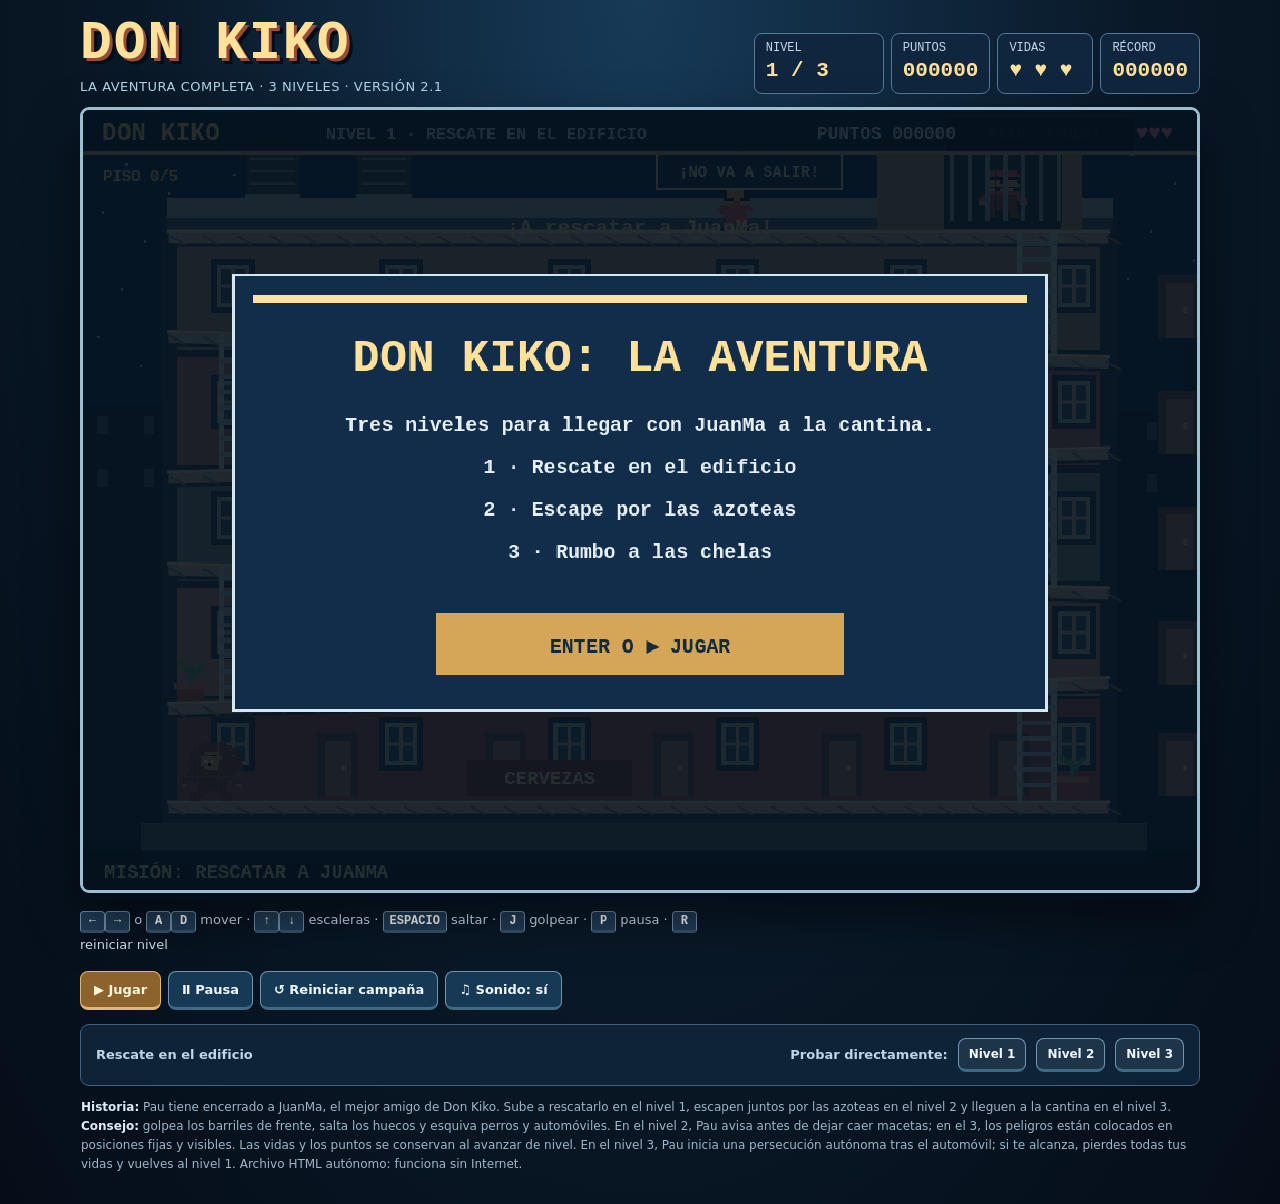
==== game/don_kiko.html @ 70af0808 "chore: baseline del dashboard local" ====
<!doctype html>
<html lang="es">
<head>
<meta charset="utf-8">
<meta name="viewport" content="width=device-width,initial-scale=1,viewport-fit=cover">
<meta name="theme-color" content="#081b2b">
<title>Don Kiko — 3 niveles, versión 2.1</title>
<style>
:root{color-scheme:dark;--bg:#08182b;--white:#eef6fb;--gold:#ffe19a;--border:#537999;--panel:#10263e}
*{box-sizing:border-box}
html,body{margin:0;min-height:100%;background:radial-gradient(ellipse at top,#173a58 0%,#091827 56%,#050d18 100%);color:var(--white);font-family:system-ui,-apple-system,"Segoe UI",sans-serif}
body{padding:18px 13px 30px;display:flex;justify-content:center}
main{width:min(1120px,100%)}
.top{display:flex;justify-content:space-between;align-items:flex-end;gap:15px;flex-wrap:wrap;margin:0 0 13px}
h1{margin:0;font:900 clamp(30px,5vw,53px)/1 Consolas,"Courier New",monospace;letter-spacing:2px;color:var(--gold);text-shadow:3px 3px #954c39,6px 6px #040c17}
.subtitle{margin:8px 0 0;color:#b6d4e7;font-size:13px;letter-spacing:.04em}
.hud{display:flex;gap:7px;flex-wrap:wrap}
.stat{background:var(--panel);border:1px solid var(--border);border-radius:8px;min-width:96px;padding:7px 11px;font:12px Consolas,monospace;color:#c4d8e7}
.stat strong{display:block;font-size:21px;line-height:1.5;color:var(--gold)}
.stat.level{min-width:130px}
.frame{position:relative;overflow:hidden;background:#071526;border:3px solid #9cbed2;border-radius:9px;box-shadow:0 8px 0 #040e1a,0 23px 50px #0008}
canvas{display:block;width:100%;height:auto;image-rendering:pixelated;touch-action:none;outline:none}
.toolbar{display:flex;align-items:center;justify-content:space-between;gap:14px;flex-wrap:wrap;margin-top:15px}
.legend{font-size:13px;line-height:1.85;color:#d0e0ec;max-width:630px}
kbd{font:700 12px ui-monospace,Consolas,monospace;display:inline-block;min-width:25px;text-align:center;padding:2px 6px;background:#203d57;color:#fff;border:1px solid #7392a9;border-bottom:3px solid #38526b;border-radius:4px}
.buttons{display:flex;flex-wrap:wrap;gap:7px}
button{font:700 13px system-ui,sans-serif;color:#f0f7ff;background:#163956;padding:10px 13px;border:1px solid #7096ae;border-bottom:3px solid #406985;border-radius:8px;cursor:pointer;touch-action:none}
button:hover{background:#235172}
button:active,button.pressed{transform:translateY(2px);border-bottom-width:1px;background:#346583}
button.primary{background:#8c622d;color:#fff6de;border-color:#e0b672}
button.primary:hover{background:#a47a35}
.level-list{margin-top:14px;background:#0e2338;border:1px solid #42617d;border-radius:9px;padding:13px 15px;display:flex;align-items:center;flex-wrap:wrap;gap:10px}
.level-list span{font-size:13px;color:#bfd5e5;font-weight:600}
.level-list button{font-size:12px;padding:8px 10px;background:#1d3449}
.level-list button:hover{background:#315570}
.info{color:#9db6c8;font-size:12px;line-height:1.6;margin:12px 1px 0}
.info strong{color:#dfecf5}
.touch{display:none;justify-content:space-between;align-items:end;gap:14px;margin:12px auto 0;max-width:700px;user-select:none}
.touch .dpad{display:flex;flex-direction:column;align-items:center;gap:5px}
.touch .dpad>div{display:flex;gap:5px}
.touch button{min-width:55px;min-height:51px;font-size:20px}
.touch .action-group{display:flex;gap:8px;align-items:center}
.touch .action-group button{width:70px;height:70px;border-radius:50%;background:#915232;border-color:#d5a574}
.touch .action-group button:last-child{background:#8e304a;border-color:#ce8095}
.touch .action-group small{display:block;font-size:10px;line-height:1.2}
@media(max-width:930px){.hud{width:100%}.stat{min-width:76px}.touch{display:flex}}
@media(pointer:coarse){.touch{display:flex}}
@media(max-width:470px){body{padding:10px 6px 20px}.stat{padding:5px 8px;min-width:0;flex:1;font-size:10px}.stat strong{font-size:16px}.touch button{min-width:45px;min-height:46px}.touch .action-group button{width:61px;height:61px}.level-list{padding:10px}}
/* Modo embebido para el dashboard: oculta la página alrededor del canvas. */
body.embed{padding:0;display:block;background:#050d18;height:100vh;overflow:hidden}
body.embed main{width:100%;max-width:none;height:100vh}
body.embed .top,body.embed .toolbar,body.embed .level-list,body.embed .info,body.embed .touch{display:none!important}
body.embed .frame{border:0;border-radius:0;box-shadow:none;height:100vh;display:block;background:#050d18}
body.embed canvas{width:100%;height:100%;object-fit:contain}
</style>
</head>
<body>
<main>
<header class="top">
  <div><h1>DON KIKO</h1><p class="subtitle">LA AVENTURA COMPLETA · 3 NIVELES · VERSIÓN 2.1</p></div>
  <div class="hud" aria-live="polite">
    <div class="stat level">NIVEL<strong id="levelNumber">1 / 3</strong></div>
    <div class="stat">PUNTOS<strong id="score">000000</strong></div>
    <div class="stat">VIDAS<strong id="lives">♥ ♥ ♥</strong></div>
    <div class="stat">RÉCORD<strong id="best">000000</strong></div>
  </div>
</header>
<div class="frame"><canvas id="game" width="1000" height="700" aria-label="Videojuego Don Kiko, tres niveles jugables"></canvas></div>
<div class="toolbar">
  <div class="legend">
    <kbd>←</kbd><kbd>→</kbd> o <kbd>A</kbd><kbd>D</kbd> mover · <kbd>↑</kbd><kbd>↓</kbd> escaleras · <kbd>ESPACIO</kbd> saltar · <kbd>J</kbd> golpear · <kbd>P</kbd> pausa · <kbd>R</kbd> reiniciar nivel
  </div>
  <div class="buttons">
    <button id="resumeBtn" class="primary">▶ Jugar</button>
    <button id="pauseBtn">Ⅱ Pausa</button>
    <button id="restartBtn">↺ Reiniciar campaña</button>
    <button id="soundBtn">♫ Sonido: sí</button>
  </div>
</div>
<div class="touch" aria-label="Controles para pantalla táctil">
  <div class="dpad"><button data-key="up" aria-label="Subir">↑</button><div><button data-key="left" aria-label="Mover a la izquierda">←</button><button data-key="down" aria-label="Bajar">↓</button><button data-key="right" aria-label="Mover a la derecha">→</button></div></div>
  <div class="action-group"><button data-key="jump" aria-label="Saltar">A<small>SALTAR</small></button><button data-key="punch" aria-label="Golpear">B<small>GOLPEAR</small></button></div>
</div>
<section class="level-list" aria-label="Prueba de niveles">
  <span id="levelName">Rescate en el edificio</span>
  <span style="flex:1"></span>
  <span>Probar directamente:</span>
  <button data-level="1">Nivel 1</button>
  <button data-level="2">Nivel 2</button>
  <button data-level="3">Nivel 3</button>
</section>
<p class="info"><strong>Historia:</strong> Pau tiene encerrado a JuanMa, el mejor amigo de Don Kiko. Sube a rescatarlo en el nivel 1, escapen juntos por las azoteas en el nivel 2 y lleguen a la cantina en el nivel 3. <strong>Consejo:</strong> golpea los barriles de frente, salta los huecos y esquiva perros y automóviles. En el nivel 2, Pau avisa antes de dejar caer macetas; en el 3, los peligros están colocados en posiciones fijas y visibles. Las vidas y los puntos se conservan al avanzar de nivel. En el nivel 3, Pau inicia una persecución autónoma tras el automóvil; si te alcanza, pierdes todas tus vidas y vuelves al nivel 1. Archivo HTML autónomo: funciona sin Internet.</p>
</main>
<script>
(() => {
  'use strict';
  const canvas = document.getElementById('game');
  const ctx = canvas.getContext('2d');
  ctx.imageSmoothingEnabled = false;
  const $ = id => document.getElementById(id);
  const W = 1000, H = 700, TAU = Math.PI * 2;
  const clamp = (v, a, b) => Math.min(b, Math.max(a, v));
  const rand = (a, b) => a + Math.random() * (b - a);
  const hitBox = (a,b,ax,ay,bx,by) => Math.abs(ax-bx)<a && Math.abs(ay-by)<b;
  const LEVEL_NAMES = ['','Rescate en el edificio','Escape por las azoteas','Rumbo a las chelas'];
  const keys = {left:false,right:false,up:false,down:false,jump:false,punch:false};
  const sprites={
 kiko:["......BBBBBB......","....BBBBBBBBBB....","...BBBBBBBBBBBB...","..BBBBTTTTBBBBBB..","..BBBTTTTTTBBBBB..",".BBBBTWTWTBBBBBBB",".BBBBTTKTTBBBBBBB","..BBBBTTTTBBBBBBB","..BBBBBBBBBBBBBB.",".BBBBBBBBBBBBBB..","BBBBBBBBBBBBBBBB..","BB.BBBBBBBBBB.BBB.","T...BBBBBBBB...TT.","....BBBBBBBB......","...BBBB..BBBB.....","..BBBB....BBBB....","..BBB......BBB...."],
 juan:["...RRRRRRRR...","..RRRRRRRRRR..","..KKKKKKKKK...","..KTTTKTTTT...","..TTTTTTTTTT..","...TTKTTTT....","..RRRRRRRRRR..",".RRBBBBBBBBRR.","RRRBBBBBBBBRRR","TT.BBBBBBBB.TT","...BBBBBBBB...","...BBBBBBBB...","...BB....BB...","..BBB....BBB..","..KKK....KKK.."],
 pau:[".....KKKKK.....","...KKKKKKKK....","...KKTTTTKK....","..KKTTWTTKK....","..KKTTTTTKK....","...KTTTTTKK....","...KKKTTKKK....","...TTTRRTT.....","..RRRRRRRRR....",".RRRRRRRRRRR...","..RRRRRRRR....","...RRRRRRR.....","....RRRRRR.....","....RR..RR.....","...RR....RR....","..KK......KK..."]
};
const pal={B:'#8e4e2e',T:'#e7aa68',W:'#fff9ec',K:'#1a1924',R:'#e95560'};

  // ---------- Puente de telemetría para el dashboard ----------
  // Envía mensajes al padre (dashboard) sin alterar la lógica del juego.
  const DASH_SOURCE='donkiko';
  function emit(type,data={}){
    if(parent===window)return; // Abierto suelto: no hay dashboard que escuche.
    try{parent.postMessage({source:DASH_SOURCE,type,...data},'*');}catch(e){}
  }
  function sendSnapshot(){
    if(!player)return;
    const goalX=stage===1?799:stage===2?1453:2345;
    emit('snapshot',{
      phase,stage,score,lives,
      x:Math.round(player.x),y:Math.round(player.bottom),
      friendX:friend?Math.round(friend.x):null,
      floor:player.floor,
      pauActive:pauChase.active,
      pauX:pauChase.active?Math.round(pauChase.x):null,
      objects:objects.length,
      cratePresent:objects.some(o=>o.type==='crate'),
      elapsed:Math.round(elapsed*10)/10,
      totalTime:Math.round(time*10)/10,
      levelName:LEVEL_NAMES[stage],
      goalX,
      muted
    });
  }
  setInterval(sendSnapshot,250);

  const worldWidths = {1:1000,2:1580,3:2470};
  const floors = [{y:621,m:0},{y:521,m:-.027},{y:418,m:.026},{y:314,m:-.026},{y:210,m:.027},{y:109,m:0}];
  const ladders = [856,140,856,140,856];
  const fy = (n,x) => floors[n].y + floors[n].m*(x-500);
  const roofs = [
    {a:40,b:285,y:528}, {a:333,b:587,y:538},
    {a:642,b:886,y:510}, {a:942,b:1192,y:527},
    {a:1253,b:1510,y:503}
  ];
  const STREET_Y = 585;
  const PAU_CHASE_TRIGGER_X = 1850; // Después de rebasar el automóvil.
  const PAU_CHASE_SPEED = 166; // Píxeles por segundo; no depende del jugador.
  const CRATE_HALF_WIDTH = 23;
  const PLAYER_HALF_WIDTH = 19;
  // All hazards are placed far enough apart for the jump and punch cooldown.
  const holes = [{a:680,b:759},{a:1320,b:1402},{a:1962,b:2042}];
  const scaffolds = [{a:1455,b:1732,y:504}];
  const roofBridges = [{a:578,b:649,y:526}];
  const roofSurfaces = [...roofs,...roofBridges];
  const streetCheckpoints = [105,798,1445,2080];
  const groundAt = x => !holes.some(h=>x > h.a && x < h.b);
  const roofAt = x => roofs.find(r=>x>=r.a && x<=r.b);
  let stage = 1, phase = 'menu', lives=3, score=0, best=0, time=0;
  let player, friend, objects=[], particles=[], notices=[], warnings=[], tokens=[];
  let camera=0, spawnTimer=0, spawnCount=0, shake=0, last=0, muted=false, audio=null;
  let checkpoint=0, levelScore=0, elapsed=0, companionTip=0;
  let pauChase={active:false,x:0};
  let lostToPau=false, pauRestartCountdown=0;
  try {best=Number(localStorage.getItem('donkiko_best')||0);} catch(e){}

  function sound(hz=340,d=.08,kind='square',gain=.026){
    if(muted) return;
    try{
      audio ??= new (window.AudioContext || window.webkitAudioContext)();
      if(audio.state==='suspended') audio.resume();
      const o=audio.createOscillator(), g=audio.createGain();
      o.type=kind; o.frequency.setValueAtTime(hz,audio.currentTime);
      o.frequency.exponentialRampToValueAtTime(Math.max(55,hz*.7),audio.currentTime+d);
      g.gain.setValueAtTime(gain,audio.currentTime);
      g.gain.exponentialRampToValueAtTime(.0001,audio.currentTime+d);
      o.connect(g);g.connect(audio.destination);o.start();o.stop(audio.currentTime+d);
    }catch(e){}
  }
  function chime(){sound(560,.12);sound(760,.16);}
  function clearKeys(){for(const k in keys) keys[k]=false;document.querySelectorAll('.touch button').forEach(b=>b.classList.remove('pressed'));}
  function updateHud(){
    $('score').textContent=String(score).padStart(6,'0');
    $('lives').textContent=lives>0?'♥ '.repeat(lives).trim():'—';
    $('levelNumber').textContent=`${stage} / 3`;
    $('levelName').textContent=LEVEL_NAMES[stage];
    $('best').textContent=String(Math.max(best,score)).padStart(6,'0');
    $('resumeBtn').disabled=phase==='playing';
    $('resumeBtn').textContent=phase==='paused'?'▶ Reanudar':phase==='intermission'?'▶ Siguiente nivel':phase==='menu'||phase==='lost'||phase==='won'?'▶ Jugar':'▶ Continuar';
    $('pauseBtn').textContent=phase==='paused'?'▶ Reanudar':'Ⅱ Pausa';
  }
  function saveScore(){if(score>best){best=score;try{localStorage.setItem('donkiko_best',String(best));}catch(e){}}}
  function flash(msg,d=1.5){notices.push({text:msg,t:d,max:d});if(notices.length>3)notices.shift();}
  function burst(x,y,color,n=12){for(let i=0;i<n;i++)particles.push({x,y,vx:rand(-145,145),vy:rand(-240,-60),life:rand(.3,.72),color});}
  function playerAt(x,y){return {x,bottom:y,vy:0,grounded:true,air:false,floor:0,climb:null,face:1,punch:0,cool:0,inv:0,walk:0};}
  function initializeStage(n){
    stage=n;objects=[];particles=[];notices=[];warnings=[];tokens=[];spawnTimer=-1.2;spawnCount=0;elapsed=0;camera=0;shake=0;levelScore=score;companionTip=0;
    pauChase={active:false,x:0};lostToPau=false;pauRestartCountdown=0;
    if(stage===1){player=playerAt(118,fy(0,118));friend={x:823,bottom:102}; checkpoint=118;}
    if(stage===2){player=playerAt(102,roofs[0].y);friend={x:48,bottom:roofs[0].y};checkpoint=102;
      // These are persistent. They never disappear unless punched or left behind.
      objects.push({x:513,y:roofs[1].y-16,r:16,type:'barrel',breakable:true,static:true,area:1});
      objects.push({x:(roofs[3].a+roofs[3].b)/2,y:roofs[3].y-22,r:22,type:'dog',ground:roofs[3].y,breakable:false,static:true,area:3}); // Perro al centro de la azotea
      objects.push({x:1357,y:roofs[4].y-16,r:16,type:'barrel',breakable:true,static:true,area:4});
      tokens=[{x:232,y:roofs[0].y-52},{x:665,y:roofs[2].y-54},{x:982,y:roofs[3].y-56},{x:1456,y:roofs[4].y-52}];
    }
    if(stage===3){player=playerAt(105,STREET_Y);friend={x:51,bottom:STREET_Y};checkpoint=105;
      // Carefully separated, visible obstacles. No random invisible barrels.
      objects.push({x:455,y:STREET_Y-16,r:16,type:'barrel',breakable:true,static:true});
      objects.push({x:1149,y:STREET_Y-16,r:16,type:'barrel',breakable:true,static:true});
      objects.push({x:945,y:STREET_Y-22,r:22,type:'dog',ground:STREET_Y,breakable:false,static:true});
      objects.push({x:1750,y:STREET_Y-28,r:27,vx:48,type:'car',ground:STREET_Y,breakable:false,bounds:[1725,1785]});
      objects.push({x:2217,y:STREET_Y-22,r:22,type:'crate',breakable:true,static:true});
      tokens=[{x:568,y:STREET_Y-54},{x:1090,y:STREET_Y-56},{x:1610,y:scaffolds[0].y-53},{x:2297,y:STREET_Y-54}];
    }
    updateHud();flash(stage===1?'¡A rescatar a JuanMa!':stage===2?'¡Escapen por los techos!':'¡La cantina los espera!',2.8);
  }
  function begin(level=1){
    score=0;lives=3;time=0;initializeStage(level);phase='playing';clearKeys();updateHud();chime();
    emit('run_start',{level,stage,lives,score});
    sendSnapshot();
  }
  function proceed(){
    if(phase==='menu'||phase==='lost'||phase==='won'){begin(1);return;}
    if(phase==='intermission'){initializeStage(Math.min(3,stage+1));phase='playing';updateHud();chime();return;}
    if(phase==='paused'){phase='playing';updateHud();return;}
    if(phase==='playing')flash('¡Sigue avanzando!',1);
  }
  function togglePause(){
    if(phase==='playing'){phase='paused';emit('pause',{stage,score});}
    else if(phase==='paused'){phase='playing';emit('resume',{stage,score});}
    else {proceed();return;}
    clearKeys();updateHud();
  }
  function jump(){
    if(phase!=='playing'||player.climb)return;
    if(stage===1){if(player.air)return;player.air=true;player.vy=-425;}
    else {if(!player.grounded)return;player.grounded=false;player.vy=-450;}
    sound(390,.11);
  }
  function punch(){
    if(phase!=='playing'||player.cool>0||player.climb)return;
    player.cool=.34;player.punch=.19;sound(150,.065);
    let count=0,gained=0;
    for(const o of objects){
      if(o.dead||!o.breakable) continue;
      const dx=o.x-player.x;
      if(player.face*dx>=4 && player.face*dx<79 && Math.abs(o.y-(player.bottom-27))<45){
        o.dead=true;count++;const value=o.type==='barrel'?125:o.type==='crate'?100:80;
        gained+=value;
        score+=value;burst(o.x,o.y,o.type==='barrel'?'#db9d58':'#72d4d9');
        flash(`+${value} ¡GOLPE CERTERO!`,1);sound(600,.12);
      }
    }
    if(count>0){objects=objects.filter(o=>!o.dead);updateHud();emit('punch_hit',{count,gained,score});}
  }
  function hurt(fall=false){
    if(phase!=='playing'||(!fall&&player.inv>0))return;
    lives--;shake=.27;sound(105,.3,'sawtooth');
    burst(player.x,player.bottom-27,'#ffe5ad',16);
    emit('hurt',{cause:fall?'fall':'hazard',stage,lives,x:Math.round(player.x)});
    if(lives<=0){lives=0;phase='lost';saveScore();updateHud();emit('game_over',{stage,score,cause:fall?'fall':'hazard'});return;}
    if(fall){
      if(stage===2){player.x=checkpoint;player.bottom=roofAt(checkpoint)?.y??roofs[0].y;friend.x=player.x-53;friend.bottom=player.bottom;}
      else if(stage===3){player.x=checkpoint;player.bottom=STREET_Y;friend.x=player.x-55;friend.bottom=STREET_Y;}
      player.vy=0;player.grounded=true;player.air=false;
    }else{
      player.inv=2.1;player.vy=-210;
      if(stage===1)player.air=true;else player.grounded=false;
    }
    player.inv=2.1;flash(fall?'¡Cuidado con el hueco!':'¡Aguas con los obstáculos!',1.8);updateHud();
  }
  function completeStage(){
    if(phase!=='playing')return;
    let bonus=1000+Math.max(0,Math.round(500-elapsed*2));
    score+=bonus;saveScore();chime();
    if(stage<3){phase='intermission';}
    else phase='won';
    burst(player.x,player.bottom-45,'#ffe08f',26);updateHud();clearKeys();
    emit('stage_complete',{stage,score,bonus,elapsed:Math.round(elapsed*10)/10});
    if(stage===3)emit('won',{stage,score,totalTime:Math.round(time*10)/10});
  }
  function spawnStageOne(){
    spawnCount++;
    const type=spawnCount%7===0?'pot':spawnCount%4===0?'bottle':'barrel';
    const speed=rand(109,139)+Math.min(27,elapsed*.26);
    objects.push({x:594,y:fy(5,594)-18,area:5,vx:-speed,r:type==='barrel'?16:type==='pot'?14:10,type,breakable:type!=='pot',drop:false,vy:0,angle:0});
  }
  function spawnStageTwo(){
    // The first falling flowerpot is a one-time, clearly announced event.
    // It remains on the roof after landing and can be punched away.
    if(spawnCount>0)return;
    spawnCount=1;
    warnings.push({x:821,y:roofs[2].y,t:1.1,area:2});
    sound(470,.075,'triangle',.012);
  }
  function updateWarnings(dt){
    for(const w of warnings){
      w.t-=dt;
      if(w.t<=0){
        const roof=roofs[w.area];
        if(roof)objects.push({x:w.x,y:roof.y-178,vy:0,r:14,type:'pot',area:w.area,falling:true,breakable:false});
      }
    }
    warnings=warnings.filter(w=>w.t>0);
  }
  function collectTokens(){
    for(const token of tokens){
      if(token.got)continue;
      if(Math.abs(player.x-token.x)<29 && Math.abs(player.bottom-27-token.y)<58){
        token.got=true;score+=75;burst(token.x,token.y,'#ffe9a4',8);sound(740,.12);
        flash('+75 ¡BONIFICACIÓN!',1.2);updateHud();
        emit('token',{x:token.x,y:token.y,score});
      }
    }
  }
  // Collision boxes tightly follow the VISIBLE pixel art (with slight forgiveness).
  // La caja final NO es peligrosa: funciona como barrera sólida y rompible.
  function hitsCharacter(o){
    const p=player, pc=p.bottom-27;
    const shape={barrel:[15,13],pot:[13,17],bottle:[7,16],dog:[26,18],car:[37,26]}[o.type]||[14,14];
    return Math.abs(p.x-o.x)<shape[0]+19 && Math.abs(pc-o.y)<shape[1]+22;
  }
  function updatePlayerStatus(dt){
    const p=player;p.inv=Math.max(0,p.inv-dt);p.punch=Math.max(0,p.punch-dt);p.cool=Math.max(0,p.cool-dt);
    p.walk+=dt*12;
  }
  function climbFrom(from,to,x){
    player.climb={x,start:fy(from,x),target:fy(to,x),to,p:0};player.x=x;player.air=false;player.vy=0;sound(290,.06);
  }
  function updateStageOne(dt){
    const p=player;
    if(p.climb){
      const c=p.climb;c.p=Math.min(1,c.p+dt/.73);p.bottom=c.start+(c.target-c.start)*c.p;p.x=c.x;
      if(c.p>=1){p.floor=c.to;p.bottom=fy(p.floor,p.x);p.climb=null;updateHud();sound(520,.06);}
    }else{
      if(!p.air){
        if(keys.up&&p.floor<5&&Math.abs(p.x-ladders[p.floor])<39)climbFrom(p.floor,p.floor+1,ladders[p.floor]);
        else if(keys.down&&p.floor>0&&Math.abs(p.x-ladders[p.floor-1])<39)climbFrom(p.floor,p.floor-1,ladders[p.floor-1]);
      }
      if(!p.climb){
        const d=Number(keys.right)-Number(keys.left);
        if(d){p.face=d;p.x=clamp(p.x+d*215*dt,94,900);}
        if(p.air){p.vy+=1100*dt;p.bottom+=p.vy*dt;let ground=fy(p.floor,p.x);if(p.bottom>=ground&&p.vy>=0){p.bottom=ground;p.air=false;p.vy=0;}}
        else p.bottom=fy(p.floor,p.x);
      }
    }
    spawnTimer+=dt;if(spawnTimer>Math.max(1.8,3.05-elapsed*.009)){spawnTimer=0;spawnStageOne();}
    for(const o of objects){
      if(o.dead)continue;o.angle=(o.angle||0)+dt*(o.vx>0?4:-4);
      if(o.drop){o.vy+=780*dt;o.y+=o.vy*dt;
        let gy=fy(o.area,clamp(o.x,75,922))-o.r;
        if(o.y>=gy){o.y=gy;o.drop=false;o.vx=-o.vx;}
      }else{
        o.x+=o.vx*dt;o.y=fy(o.area,clamp(o.x,75,922))-o.r;
        if(o.x<78||o.x>920){if(o.area===0){o.dead=true;continue;}
          o.x=clamp(o.x,78,920);o.area--;o.drop=true;o.vy=110;
        }
      }
      if(!o.dead&&o.area===p.floor&&!p.climb&&hitBox(o.r+18,o.r+27,o.x,o.y,p.x,p.bottom-28))hurt();
    }
    objects=objects.filter(o=>!o.dead);
    if(p.floor===5&&p.x>=799&&!p.air&&!p.climb)completeStage();
  }
  function roofGrounds(){return roofs;}
  function updatePlatformPlayer(dt,segments,gravity,speed){
    const p=player,dir=Number(keys.right)-Number(keys.left),oldX=p.x;
    if(dir){p.face=dir;p.x=clamp(p.x+dir*speed*dt,38,worldWidths[stage]-32);}
    const old=p.bottom;
    if(p.grounded){
      const support=segments.find(s=>p.x>=s.a+5&&p.x<=s.b-5&&Math.abs(p.bottom-s.y)<17);
      if(support)p.bottom=support.y;
      else{p.grounded=false;p.vy=Math.max(p.vy,0);}
    }
    if(!p.grounded){
      p.vy+=gravity*dt;p.bottom+=p.vy*dt;
      if(p.vy>=0){
        for(const s of segments){
          if(p.x>=s.a+8&&p.x<=s.b-8&&old<=s.y+4&&p.bottom>=s.y){
            p.bottom=s.y;p.vy=0;p.grounded=true;break;
          }
        }
      }
    }
    if(stage===3){
      // No se puede atravesar ni saltar la caja: primero hay que golpearla.
      const c=objects.find(o=>o.type==='crate'&&!o.dead);
      if(c){
        const leftWall=c.x-CRATE_HALF_WIDTH-PLAYER_HALF_WIDTH;
        const rightWall=c.x+CRATE_HALF_WIDTH+PLAYER_HALF_WIDTH;
        if(oldX<=leftWall && p.x>leftWall) p.x=leftWall;
        else if(oldX>=rightWall && p.x<rightWall) p.x=rightWall;
      }
    }
    if(p.bottom>H+40)hurt(true);
  }
  function updateCompanion(dt){
    if(!friend)return;
    const p=player;
    const targetX=p.x-53;
    // JuanMa follows at a slightly faster pace to prevent impossible soft locks.
    // He automatically steps over hazards offscreen instead of getting stuck forever.
    const pace=stage===2?288:300;
    const diff=targetX-friend.x;
    friend.x+=clamp(diff,-pace*dt,pace*dt);
    if(stage===2){
      const roof=roofAt(friend.x);
      let y=roof?roof.y:roofs.reduce((best,r)=>Math.abs(r.a-friend.x)<Math.abs(best.a-friend.x)?r:best,roofs[0]).y-10;
      friend.bottom+=(y-friend.bottom)*Math.min(1,8*dt);
    }else friend.bottom+=(STREET_Y-friend.bottom)*Math.min(1,9*dt);
    if(p.x-friend.x>150){companionTip-=dt;if(companionTip<=0){flash('¡Espera a JuanMa!',1.4);companionTip=3.3;}}
  }
  function updateRoofObjects(dt){
    for(const o of objects){
      if(o.dead)continue;
      if(o.falling){
        o.vy+=720*dt;o.y+=o.vy*dt;
        const r=roofs[o.area];
        if(r&&o.y>=r.y-13){o.y=r.y-13;o.falling=false;o.static=true;o.breakable=true;o.vy=0;
          burst(o.x,o.y,'#d4a27f',5);sound(170,.08);}
      }else if(o.vx){
        const r=roofs[o.area];
        o.x+=o.vx*dt;o.angle=(o.angle||0)+dt*o.vx/17;
        o.y=r.y-o.r;
        if(o.x<r.a+12||o.x>r.b-12){o.vx=0;o.static=true;}
      }
      if(!o.dead&&o.type!=='token'&&hitsCharacter(o))hurt();
    }
    objects=objects.filter(o=>!o.dead);
  }
  function updateStageTwo(dt){
    updatePlatformPlayer(dt,roofSurfaces,1050,250);
    if(phase!=='playing')return;
    if(player.grounded){
      const i=roofs.findIndex(r=>player.x>=r.a+15&&player.x<=r.b-15);
      if(i>0)checkpoint=roofs[i].a+44;
    }
    updateCompanion(dt);
    if(player.x>=215)spawnStageTwo();
    updateWarnings(dt);
    updateRoofObjects(dt);
    collectTokens();
    if(player.x>1453&&Math.abs(player.x-friend.x)<112&&player.grounded)completeStage();
  }
  function streetPlatforms(){
    const groundSegments=[{a:38,b:holes[0].a,y:STREET_Y},{a:holes[0].b,b:holes[1].a,y:STREET_Y},{a:holes[1].b,b:holes[2].a,y:STREET_Y},{a:holes[2].b,b:2430,y:STREET_Y}];
    return [...groundSegments,...scaffolds];
  }
  const streetSurfaces = streetPlatforms();
  function updateStreetObjects(dt){
    for(const o of objects){
      if(o.dead)continue;
      if(o.vx){
        o.x+=o.vx*dt;
        if(o.bounds&&(o.x<o.bounds[0]||o.x>o.bounds[1])){
          o.x=clamp(o.x,o.bounds[0],o.bounds[1]);o.vx*=-1;
        }
      }
      // The drawn sprite and collision always use the same coordinates.
      if(o.type!=='crate' && hitsCharacter(o))hurt(); // Caja: bloquea, no daña.
    }
    objects=objects.filter(o=>!o.dead);
  }
  function caughtByPau(){
    // Derrota de campaña: ignora la invulnerabilidad temporal y quita las 3 vidas.
    if(phase!=='playing')return;
    lives=0;lostToPau=true;pauRestartCountdown=4.5;phase='lost';shake=.36;
    burst(player.x,player.bottom-28,'#ff8391',24);
    sound(115,.38,'sawtooth');saveScore();clearKeys();updateHud();
    emit('pau_caught',{stage,score,x:Math.round(player.x)});
  }
  function updatePauChase(dt){
    if(!pauChase.active && player.x>=PAU_CHASE_TRIGGER_X){
      pauChase.active=true;
      // Aparece a la izquierda del campo visible, detrás de Don Kiko.
      pauChase.x=player.x-320;
      flash('¡PAU VIENE TRAS USTEDES! ¡CORRAN!',2.3);
      sound(190,.13,'sawtooth');
    }
    if(!pauChase.active)return;
    // Tras la aparición, su posición sólo cambia con el tiempo, nunca con player.x.
    const beforeX=pauChase.x;
    pauChase.x+=PAU_CHASE_SPEED*dt;
    // Colisión continua: aun con un fotograma lento, Pau no atraviesa al jugador.
    const overlapX=Math.abs(player.x-pauChase.x)<43 ||
      (beforeX<=player.x+43 && pauChase.x>=player.x-43);
    // DK puede evitar un contacto saltando, si físicamente no se tocan los sprites.
    const overlapY=Math.abs((player.bottom-27)-(STREET_Y-24))<45;
    if(overlapX&&overlapY)caughtByPau();
  }
  function updateStageThree(dt){
    updatePlatformPlayer(dt,streetSurfaces,1090,260);
    if(phase!=='playing')return;
    for(const c of streetCheckpoints)if(player.x>=c)checkpoint=c;
    updateCompanion(dt);
    updateStreetObjects(dt);
    if(phase!=='playing')return;
    updatePauChase(dt);
    if(phase!=='playing')return;
    collectTokens();
    if(player.x>2345&&player.x-friend.x<125&&player.grounded)completeStage();
  }
  function update(dt){
    for(const n of notices)n.t-=dt;notices=notices.filter(n=>n.t>0);
    for(const a of particles){a.vy+=390*dt;a.x+=a.vx*dt;a.y+=a.vy*dt;a.life-=dt;}
    particles=particles.filter(a=>a.life>0);
    if(phase==='lost' && lostToPau){
      // El Game Over se muestra brevemente; luego la campaña vuelve sola al nivel 1.
      pauRestartCountdown=Math.max(0,pauRestartCountdown-dt);
      if(pauRestartCountdown===0)begin(1);
      return;
    }
    if(phase!=='playing')return;
    time+=dt;elapsed+=dt;shake=Math.max(0,shake-dt);
    updatePlayerStatus(dt);
    if(stage===1)updateStageOne(dt);
    if(stage===2)updateStageTwo(dt);
    if(stage===3)updateStageThree(dt);
    if(stage!==1)camera=clamp(player.x-330,0,worldWidths[stage]-W);
    if(Math.floor(time*5)%15===0&&score>best)saveScore();
  }

  // ---------- Pixel-art drawing helpers. Original character matrices are kept intact. ----------
  function rect(x,y,w,h,c){ctx.fillStyle=c;ctx.fillRect(Math.round(x),Math.round(y),Math.round(w),Math.round(h));}
  function line(x1,y1,x2,y2,c='#cbdfe9',w=2){ctx.strokeStyle=c;ctx.lineWidth=w;ctx.beginPath();ctx.moveTo(x1,y1);ctx.lineTo(x2,y2);ctx.stroke();}
  function txt(s,x,y,size=17,color='#eff5ff',align='left',weight=700){ctx.fillStyle=color;ctx.font=`${weight} ${size}px monospace`;ctx.textAlign=align;ctx.fillText(s,x,y);}
  function sprite(rows,x,bottom,scale=3,flip=false){
    const width=Math.max(...rows.map(r=>r.length)),height=rows.length;
    ctx.save();ctx.translate(Math.round(x-width*scale/2),Math.round(bottom-height*scale));
    for(let y=0;y<height;y++)for(let xx=0;xx<rows[y].length;xx++){
      const c=rows[y][xx];if(pal[c])rect((flip?width-1-xx:xx)*scale,y*scale,scale,scale,pal[c]);
    }ctx.restore();
  }
  function circle(x,y,r,c){ctx.fillStyle=c;ctx.beginPath();ctx.arc(x,y,r,0,TAU);ctx.fill();}
  function box(x,y,w,h,bg='#0d2540',outline='#a4c6dc'){rect(x,y,w,h,bg);ctx.strokeStyle=outline;ctx.lineWidth=2;ctx.strokeRect(x,y,w,h);}
  function speech(text,x,y,width=154){box(x,y,width,32,'#112b41','#f6dcb0');txt(text,x+width/2,y+21,14,'#fff0c7','center');}
  function barrel(x,y,angle=0){ctx.save();ctx.translate(x,y);ctx.rotate(angle);rect(-16,-14,32,28,'#623722');rect(-13,-12,26,24,'#c78343');rect(-10,-13,5,26,'#4d3a2d');rect(6,-13,5,26,'#4d3a2d');line(-13,-6,13,-6,'#efc383');line(-13,6,13,6,'#efc383');ctx.restore();}
  function pot(x,y){rect(x-12,y-2,24,15,'#d05b52');rect(x-15,y-6,30,6,'#ee8772');rect(x-2,y-22,4,18,'#56b774');line(x-2,y-16,x-11,y-25,'#56b774',4);line(x+2,y-12,x+11,y-23,'#56b774',4);}
  function bottle(x,y){rect(x-5,y-14,10,25,'#60c3ca');rect(x-2,y-20,4,8,'#a6ecdb');rect(x-7,y+10,14,3,'#264b61');}
  function dog(x,ground){rect(x-21,ground-26,42,22,'#a09a84');rect(x+12,ground-36,23,23,'#d6b686');rect(x+20,ground-40,8,8,'#725c4e');rect(x-13,ground-4,8,10,'#b9a189');rect(x+7,ground-4,8,10,'#b9a189');rect(x+26,ground-22,4,4,'#16293a');line(x-20,ground-22,x-30,ground-39,'#d6b686',5);}
  function car(x,ground){rect(x-32,ground-38,74,30,'#aebfc3');rect(x-17,ground-55,38,20,'#57778b');rect(x-11,ground-51,27,14,'#93b5bd');rect(x-35,ground-10,83,8,'#426075');circle(x-15,ground-3,9,'#172537');circle(x+29,ground-3,9,'#172537');}
  function crate(x,ground){rect(x-23,ground-44,46,44,'#ac7849');ctx.strokeStyle='#563e36';ctx.lineWidth=3;ctx.strokeRect(x-23,ground-44,46,44);line(x-21,ground-42,x+21,ground-2,'#ecd096',3);line(x+21,ground-42,x-21,ground-2,'#ecd096',3);}
  function drawObject(o){
    if(o.type==='barrel')barrel(o.x,o.y,o.angle||0);
    if(o.type==='bottle')bottle(o.x,o.y);
    if(o.type==='pot')pot(o.x,o.y);
    if(o.type==='dog')dog(o.x,o.ground??STREET_Y);
    if(o.type==='car')car(o.x,o.ground??STREET_Y);
    if(o.type==='crate')crate(o.x,STREET_Y);
    if(o.type==='token')drawToken(o.x,o.y);
  }
  function drawToken(x,y){
    circle(x,y,12,'#d49b3c');circle(x,y,9,'#ffe4a0');
    txt('★',x,y+6,18,'#8e5923','center');
  }
  function drawExtraItems(){
    for(const t of tokens)if(!t.got)drawToken(t.x,t.y+Math.sin(elapsed*4+t.x)*3);
    for(const w of warnings){
      const flashOn=Math.floor(elapsed*8)%2===0;
      circle(w.x,w.y-5,22,flashOn?'#a34b48':'#cf9454');
      txt('!',w.x,w.y+3,24,'#fff7d7','center');
      txt('¡CUIDADO!',w.x,w.y-49,14,'#fff1af','center');
      line(w.x,w.y-10,w.x,w.y-105,'#ffca80',2);
    }
  }
  function night(){
    rect(0,0,W,H,'#0b1b32');rect(0,0,W,450,'#122f51');
    for(let i=0;i<100;i++){let x=(i*173+97)%1000,y=(i*61+31)%340;rect(x,y,i%11===0?3:2,i%11===0?3:2,'#bfd7ec');}
    circle(815,115,37,'#eadca8');circle(833,103,34,'#122f51');
    const parallax=camera*.17;
    for(let i=-1;i<20;i++){
      let x=i*90-parallax%90,h=105+((i*i*11+25)%85);
      rect(x,395-h,90,H-395+h,'#10273c');
      for(let j=0;j<4;j++)rect(x+13+(j%2)*42,405-h+Math.floor(j/2)*47,9,16,'#45556b');
    }
    rect(0,655,W,45,'#071b2d');
  }
  function windows(x,y,w=40,h=54){
    rect(x,y,w,h,'#273d53');rect(x+5,y+5,w-10,h-10,'#b8c9bd');rect(x+9,y+9,w-18,h-18,'#405e76');line(x+w/2,y+6,x+w/2,y+h-5,'#d2c1a2',3);line(x+6,y+h/2,x+w-6,y+h/2,'#d2c1a2',3);
  }
  function buildingStreet(x,yBottom,w,h,color='#ba7e66'){
    rect(x,yBottom-h,w,h,color);rect(x,yBottom-h,w,12,'#e0b991');
    rect(x,yBottom-12,w,12,'#334c5b');
    for(let j=0;j<Math.floor((w-45)/90);j++){
      const xx=x+23+j*90;
      for(let yy=yBottom-h+35;yy<yBottom-69;yy+=100)windows(xx,yy,39,44);
    }
    rect(x+w*.56,yBottom-66,42,66,'#344653');rect(x+w*.56+6,yBottom-60,30,53,'#72574b');
  }
  function clothesline(x,y){line(x,y,x+135,y+3,'#2a4655',2);for(let i=0;i<5;i++){const c=['#d8b2bd','#7ea5bc','#d2ac79','#e1d4b0','#a2bca9'][i];rect(x+11+i*24,y+5,19,20+i%2*8,c);}}
  function waterTank(x,y){rect(x-23,y-49,47,44,'#2e4655');rect(x-26,y-54,52,8,'#8fa7ac');for(let i=0;i<3;i++)line(x-20,y-36+i*11,x+20,y-36+i*11,'#718e98');rect(x-25,y-5,50,6,'#a9b9b7');}
  function platformOne(n){
    const a=fy(n,75),b=fy(n,922);
    ctx.beginPath();ctx.moveTo(75,a);ctx.lineTo(922,b);ctx.lineTo(922,b+12);ctx.lineTo(75,a+12);ctx.closePath();
    ctx.fillStyle='#d1bfa3';ctx.fill();ctx.strokeStyle='#2b4150';ctx.lineWidth=3;ctx.stroke();line(75,a,922,b,'#ffe2af',3);
    for(let x=78;x<922;x+=30)line(x,fy(n,x)+4,x+14,fy(n,x)+12,'#8e8177',2);
  }
  function ladderOne(n){
    let x=ladders[n],top=fy(n+1,x),bottom=fy(n,x);
    rect(x-18,top,5,bottom-top,'#e4e6dd');rect(x+13,top,5,bottom-top,'#e4e6dd');
    for(let y=top+9;y<bottom-5;y+=14)rect(x-17,y,34,4,'#b2d2dc');
  }
  function drawStageOne(){
    night();rect(70,95,858,553,'#253d54');
    const walls=['#a95f58','#c59d74','#858d88','#b87b76','#a79482','#85889a'];
    for(let f=0;f<5;f++){
      const y=fy(f,500)-92;rect(84,y,829,97,walls[f]);
      for(let x=110;x<895;x+=151){windows(x+5,y+16,39,48);rect(x+100,y+30,36,57,'#614c4e');rect(x+107,y+37,24,50,'#b48769');rect(x+122,y+59,4,5,'#e8d5aa');}
    }
    rect(75,79,850,19,'#aebbbd');rect(75,97,850,11,'#445e69');
    rect(713,23,184,85,'#af9676');rect(773,32,105,75,'#1b3246');
    waterTank(170,80);waterTank(270,80);clothesline(260,378);clothesline(445,487);
    for(const [x,y] of [[97,520],[209,395],[681,497],[403,285],[598,182],[888,604]])pot(x,y);
    rect(345,583,148,33,'#793c38');txt('CERVEZAS',419,605,17,'#ffedbb','center');
    rect(52,640,903,24,'#506171');rect(52,664,903,12,'#263849');
    for(let i=0;i<6;i++)platformOne(i);
    for(let i=0;i<5;i++)ladderOne(i);
    sprite(sprites.pau,588,fy(5,588),3);speech('¡NO VA A SALIR!',515,39,166);
    rect(776,33,103,68,'#1d3446');sprite(sprites.juan,826,100,3.1);for(let x=778;x<877;x+=16)rect(x,33,4,67,'#97b4bd');speech('¡KIKO, AYUDA!',774,5,170);
    if(player.floor<5&&!player.air&&!player.climb&&Math.abs(player.x-ladders[player.floor])<75)
      txt('↑ SUBIR',ladders[player.floor],fy(player.floor,ladders[player.floor])-66,13,'#fff0b2','center');
  }
  function roof(x1,x2,y,color){
    const top=y, w=x2-x1;
    rect(x1,top+5,w,300,color);rect(x1-8,top-8,w+16,19,'#b8c2c4');
    rect(x1-10,top-8,w+20,5,'#f3dec0');
    for(let j=0;j<3;j++){
      let wx=x1+26+j*(w-55)/3;
      if(wx<x2-35){windows(wx,y+48,39,51);rect(wx+54,y+31,26,61,'#52626e');}
    }
    for(let yy=top+25;yy<H;yy+=25){line(x1+2,yy,x2-3,yy,'#ffffff10',1);for(let xx=x1+12;xx<x2;xx+=56)line(xx,yy,xx+12,yy,'#ffffff19',1);}
  }
  function drawStageTwo(){
    night();
    ctx.save();ctx.translate(-camera,0);
    roofs.forEach((r,i)=>{
      const colors=['#ac6f64','#b99870','#81919b','#a46a70','#b1a076'];roof(r.a,r.b,r.y,colors[i]);
    });
    waterTank(198,roofs[0].y-9);waterTank(743,roofs[2].y-8);waterTank(1380,roofs[4].y-10);
    clothesline(376,roofs[1].y-42);clothesline(1026,roofs[3].y-40);
    // Fixed wooden skybridge provides a new route between the middle roofs.
    for(const b of roofBridges){
      rect(b.a,b.y-3,b.b-b.a,9,'#b67b50');
      for(let x=b.a+5;x<b.b-5;x+=13)rect(x,b.y-3,3,9,'#eac391');
      txt('PUENTE', (b.a+b.b)/2,b.y-19,12,'#ffe5ae','center');
    }
    for(const [x,y] of [[171,roofs[0].y-14],[450,roofs[1].y-13],[808,roofs[2].y-13],[1140,roofs[3].y-13],[1430,roofs[4].y-13]])pot(x,y);
    // Pau appears behind them on the first rooftop.
    sprite(sprites.pau,79,roofs[0].y,3);speech('¡REGRESEN!',42,405,155);
    // Last-rooftop stairway is the goal.
    rect(1420,roofs[4].y-112,80,113,'#a9b9bf');rect(1433,roofs[4].y-85,52,84,'#233d54');
    for(let i=0;i<5;i++)rect(1435,roofs[4].y-4-i*16,48,3,'#d9c6ad');
    box(1395,roofs[4].y-151,119,29,'#163956','#e5daa8');txt('SALIDA →',1455,roofs[4].y-130,17,'#fff0ba','center');
    // Gaps are clearly visible; dashed jumping cues show their direction.
    for(let i=0;i<4;i++){
      let a=roofs[i],b=roofs[i+1],x=(a.b+b.a)/2,y=Math.min(a.y,b.y)-79;
      txt('↗',x,y,26,'#d9d5ad','center');
    }
    for(const o of objects)drawObject(o);
    drawExtraItems();
    drawCharacters();
    for(const a of particles)rect(a.x,a.y,5,5,a.color);
    ctx.restore();
    drawProgressBar(player.x/1490,'AZOTEAS');
    txt('PUÑETAZO: J  ·  SALTO: ESPACIO  ·  OBJETOS AVISADOS',445,63,13,'#e6eac1');
  }
  function streetBackground(){
    night();rect(0,589,W,75,'#313a4b');rect(0,589,W,12,'#c0b9a2');
    for(let i=0;i<21;i++){let x=(i*58-camera*.54)%1100;
      rect(x,638,33,5,'#d5c69e');}
  }
  function store(x,top,w,label,color){
    buildingStreet(x,STREET_Y,w,STREET_Y-top,color);
    box(x+9,top+12,w-18,35,'#65453c','#e6d2ad');
    txt(label,x+w/2,top+37,Math.min(18,Math.floor(w/label.length*1.35)),'#ffe6aa','center');
    rect(x+24,STREET_Y-78,w-48,19,'#eee2bf');
    for(let xx=x+25;xx<x+w-29;xx+=24)rect(xx,STREET_Y-78,12,18,'#bb635b');
  }
  function drawStageThree(){
    streetBackground();ctx.save();ctx.translate(-camera,0);
    buildingStreet(15,STREET_Y,350,270,'#bb7e73');
    store(383,321,254,'ABARROTES','#b59677');
    store(826,315,355,'MERCADO','#8a9f99');
    buildingStreet(1230,STREET_Y,380,294,'#a26e67');
    buildingStreet(1677,STREET_Y,340,260,'#ae9676');
    store(2135,275,285,'CANTINA','#c3a46d');
    // Rooftop wires, balconies and construction scaffold.
    clothesline(208,263);clothesline(895,291);
    for(let x=1383;x<1680;x+=47)line(x,508,x,STREET_Y,'#a7c5c6',5);
    rect(1376,498,313,16,'#dfc9a5');rect(1376,495,313,5,'#f7e8c2');
    for(let x=1432;x<1630;x+=54)rect(x,512,6,73,'#6f7882');
    txt('OBRAS',1485,435,23,'#ffe6b0','center');
    for(const h of holes){rect(h.a,STREET_Y-1,h.b-h.a,18,'#111d2b');
      rect(h.a,STREET_Y+10,h.b-h.a,29,'#0b1420');
      for(let i=0;i<3;i++)line(h.a+7+i*25,STREET_Y+2,h.a+19+i*25,STREET_Y+8,'#5f8494',2);
    }
    // Ground segments and road markings.
    for(const s of streetSurfaces.filter(s=>s.y===STREET_Y))rect(s.a,STREET_Y-3,s.b-s.a,9,'#c8c6b4');
    for(let x=0;x<2470;x+=125){rect(x,618,64,6,'#b1aa90');}
    // Pau aparece sólo después del vehículo; desde entonces avanza por su cuenta.
    if(pauChase.active){
      sprite(sprites.pau,pauChase.x,STREET_Y,3);
      if((Math.floor(elapsed*1.5)%5)===0)speech('¡LOS VOY A ALCANZAR!',pauChase.x-38,STREET_Y-120,215);
    }
    // cantina goal visual.
    box(2201,376,174,55,'#874c45','#fbe1aa');txt('LA ESQUINITA',2288,413,22,'#ffe9b3','center');
    box(2310,475,70,65,'#152f42','#fff0c6');txt('🍺',2345,516,29,'#ffe9c0','center');
    for(const o of objects)drawObject(o);
    drawExtraItems();
    drawCharacters();
    for(const a of particles)rect(a.x,a.y,5,5,a.color);
    ctx.restore();
    drawProgressBar(player.x/2360,'CANTINA');
    txt(pauChase.active?'¡ESCAPA DE PAU!  ·  SU CONTACTO ES GAME OVER':'GOLPEA LAS CAJAS  ·  ESQUIVA LOS PELIGROS',440,63,13,'#e6eac1');
  }
  function drawProgressBar(percent,label){
    rect(19,61,280,13,'#071527');rect(19,61,280*clamp(percent,0,1),13,'#e8c278');
    ctx.strokeStyle='#a7becd';ctx.strokeRect(19,61,280,13);
    txt(label,19,55,13,'#e2eeef');txt(`${Math.round(clamp(percent,0,1)*100)}%`,307,73,14,'#f8e3b4');
  }
  function drawCharacters(){
    if(stage>1){sprite(sprites.juan,friend.x,friend.bottom,3.05);
      if(player.x-friend.x>145)txt('¡ESPÉRAME!',friend.x,friend.bottom-62,12,'#ffe9a9','center');
    }
    if(player.inv===0||Math.floor(player.inv*10)%2===0){
      const bob=player.grounded&&(keys.left||keys.right)?Math.sin(player.walk)*3:0;
      sprite(sprites.kiko,player.x,player.bottom+bob,3.15,player.face<0);
      if(player.punch>0){const x=player.x+player.face*44,y=player.bottom-32;
        rect(x-8,y-8,20,17,'#e9aa73');rect(x-12,y-3,6,7,'#f9c38e');
        ctx.strokeStyle='#ffe7a6';ctx.lineWidth=2;ctx.strokeRect(x-9,y-9,23,19);}
    }
  }
  function drawHud(){
    rect(0,0,W,38,'#061528ed');rect(0,37,W,3,'#d5bb89');
    txt('DON KIKO',17,27,22,'#ffde8d');
    txt(`NIVEL ${stage} · ${LEVEL_NAMES[stage].toUpperCase()}`,218,26,15,'#d3e7f4');
    txt(`PUNTOS ${String(score).padStart(6,'0')}`,659,26,16,'#edf3ff');
    txt('♥'.repeat(lives),979,26,19,'#ff959b','right');
    if(stage===1){txt(`PISO ${player.floor}/5`,18,64,14,'#f8df9b');}
    rect(0,665,W,35,'#061628e8');
    txt(stage===1?'MISIÓN: RESCATAR A JUANMA':stage===2?'MISIÓN: ESCAPAR JUNTOS POR LOS TECHOS':'MISIÓN: LLEGAR JUNTOS A LA CANTINA',19,689,17,'#fff0be');
    if(notices.length){const n=notices[notices.length-1];ctx.globalAlpha=Math.min(1,n.t*2);
      txt(n.text,500,111,19,'#ffe7b0','center');ctx.globalAlpha=1;}
  }
  function overlay(title,lines,accent='#ffe19b',buttonText='ENTER / CONTINUAR'){
    rect(0,0,W,H,'#05121dde');box(135,148,730,391,'#112d49','#d1e8ee');
    rect(153,166,694,7,accent);txt(title,500,234,41,accent,'center');
    for(let i=0;i<lines.length;i++)txt(lines[i],500,288+i*38,18,'#e7f0f7','center');
    rect(317,451,366,56,'#d5a657');txt(buttonText,500,487,18,'#112a3d','center');
  }
  function drawOverlays(){
    if(phase==='menu')overlay('DON KIKO: LA AVENTURA',[
      'Tres niveles para llegar con JuanMa a la cantina.',
      '1 · Rescate en el edificio',
      '2 · Escape por las azoteas',
      '3 · Rumbo a las chelas'
    ],'#ffe19b','ENTER O ▶ JUGAR');
    if(phase==='paused')overlay('PAUSA',[
      'JuanMa todavía tiene ganas de salir.',
      'Pulsa P, ENTER o Reanudar para continuar.'
    ],'#b2daf0','ENTER / REANUDAR');
    if(phase==='intermission'){
      const isOne=stage===1;
      overlay(isOne?'¡JUANMA RESCATADO!':'¡AZOTEAS SUPERADAS!',isOne?[
        'Don Kiko liberó a su mejor amigo.',
        '¡Pero Pau ya viene detrás de ellos!',
        'Siguiente: NIVEL 2 · ESCAPE POR LAS AZOTEAS',
        `Puntuación acumulada: ${score}`
      ]:[
        'Los dos amigos lograron salir de las azoteas.',
        'Ahora deben cruzar el barrio sin que Pau los alcance.',
        'Siguiente: NIVEL 3 · RUMBO A LAS CHELAS',
        `Puntuación acumulada: ${score}`
      ],'#a7edbe','ENTER / SIGUIENTE NIVEL');
    }
    if(phase==='lost')overlay(lostToPau?'¡PAU LOS ATRAPÓ!':'¡GAME OVER!',[
      lostToPau?'¡Pau alcanzó a Don Kiko! ¡Perdiste los 3 corazones!':'Don Kiko se quedó sin vidas.',
      `Llegaste hasta el nivel ${stage}.`,
      `Puntuación: ${score}`,
      lostToPau?`Reinicio automático desde NIVEL 1 en ${Math.ceil(pauRestartCountdown)} s`:'¡Toda la aventura vuelve a comenzar desde el NIVEL 1!'
    ],'#ffb5b6',lostToPau?'ENTER / REINICIAR AHORA':'ENTER / REINICIAR DESDE NIVEL 1');
    if(phase==='won')overlay('¡MISIÓN CUMPLIDA!',[
      '¡Don Kiko y JuanMa llegaron a la cantina!',
      'Después de tantos barriles, ¡las chelas se ganaron!',
      'FIN · TRES NIVELES COMPLETADOS',
      `Puntuación final: ${score}`
    ],'#ffe2a5','ENTER / JUGAR OTRA VEZ');
  }
  function render(){
    ctx.save();if(shake>0)ctx.translate(rand(-4,4),rand(-3,3));
    if(stage===1){drawStageOne();for(const o of objects)drawObject(o);drawCharacters();
      for(const a of particles)rect(a.x,a.y,5,5,a.color);}
    else if(stage===2)drawStageTwo();
    else drawStageThree();
    drawHud();ctx.restore();drawOverlays();
  }
  function frame(ms){const dt=last?Math.min(.035,(ms-last)/1000):.016;last=ms;update(dt);render();requestAnimationFrame(frame);}
  function mapKey(k){k=k.toLowerCase();
    if(k==='arrowleft'||k==='a')return'left';if(k==='arrowright'||k==='d')return'right';
    if(k==='arrowup'||k==='w')return'up';if(k==='arrowdown'||k==='s')return'down';
    if(k===' '||k==='spacebar'||k==='k')return'jump';if(k==='j'||k==='x')return'punch';return null;
  }
  window.addEventListener('keydown',e=>{
    const k=mapKey(e.key);
    if(k){e.preventDefault();if(!keys[k]){if(k==='jump')jump();if(k==='punch')punch();}keys[k]=true;}
    if(e.key.toLowerCase()==='p'){e.preventDefault();togglePause();}
    if(e.key.toLowerCase()==='r'){e.preventDefault();begin(phase==='lost'?1:stage);}
    if(e.key==='Enter'){e.preventDefault();proceed();}
  });
  window.addEventListener('keyup',e=>{const k=mapKey(e.key);if(k){e.preventDefault();keys[k]=false;}});
  window.addEventListener('blur',()=>{clearKeys();if(phase==='playing'){phase='paused';updateHud();emit('pause',{stage,score,auto:true});}});
  for(const btn of document.querySelectorAll('[data-key]')){
    const k=btn.dataset.key;
    const press=e=>{e.preventDefault();btn.setPointerCapture?.(e.pointerId);if(!keys[k]){if(k==='jump')jump();if(k==='punch')punch();}keys[k]=true;btn.classList.add('pressed');};
    const release=e=>{e.preventDefault();keys[k]=false;btn.classList.remove('pressed');};
    btn.addEventListener('pointerdown',press);btn.addEventListener('pointerup',release);
    btn.addEventListener('pointercancel',release);btn.addEventListener('lostpointercapture',release);
  }
  $('resumeBtn').addEventListener('click',proceed);
  $('pauseBtn').addEventListener('click',togglePause);
  $('restartBtn').addEventListener('click',()=>begin(1));
  $('soundBtn').addEventListener('click',()=>{muted=!muted;$('soundBtn').textContent=muted?'♫ Sonido: no':'♫ Sonido: sí';if(!muted)sound(490,.07);});
  document.querySelectorAll('[data-level]').forEach(b=>b.addEventListener('click',()=>begin(Number(b.dataset.level))));
  // Read-only state is exposed to help inspect a running student prototype.
  window.donKikoStatus=()=>({phase,stage,score,lives,x:Math.round(player.x),y:Math.round(player.bottom),friendX:Math.round(friend.x),objects:objects.length,pauActive:pauChase.active,pauX:pauChase.active?Math.round(pauChase.x):null,lostToPau,cratePresent:objects.some(o=>o.type==='crate')});
  // Comandos enviados por el dashboard.
  window.addEventListener('message',e=>{
    if(e.source!==parent)return;
    const d=e.data;
    if(!d||d.source!=='dashboard')return;
    if(d.command==='start')begin(clamp(Number(d.level)||1,1,3));
    else if(d.command==='toggle'){if(phase==='playing'||phase==='paused')togglePause();}
    else if(d.command==='pause'){if(phase==='playing')togglePause();}
    else if(d.command==='resume'){if(phase==='paused')togglePause();}
    else if(d.command==='continue')proceed();
    else if(d.command==='restart')begin(1);
    else if(d.command==='mute'){
      muted=!!d.value;
      $('soundBtn').textContent=muted?'♫ Sonido: no':'♫ Sonido: sí';
      if(!muted)sound(490,.07);
    }
    else if(d.command==='status')sendSnapshot();
  });
  if(new URLSearchParams(location.search).has('embed'))document.body.classList.add('embed');
  initializeStage(1);phase='menu';updateHud();requestAnimationFrame(frame);
  emit('ready',{phase,stage});
})();

</script>
</body>
</html>
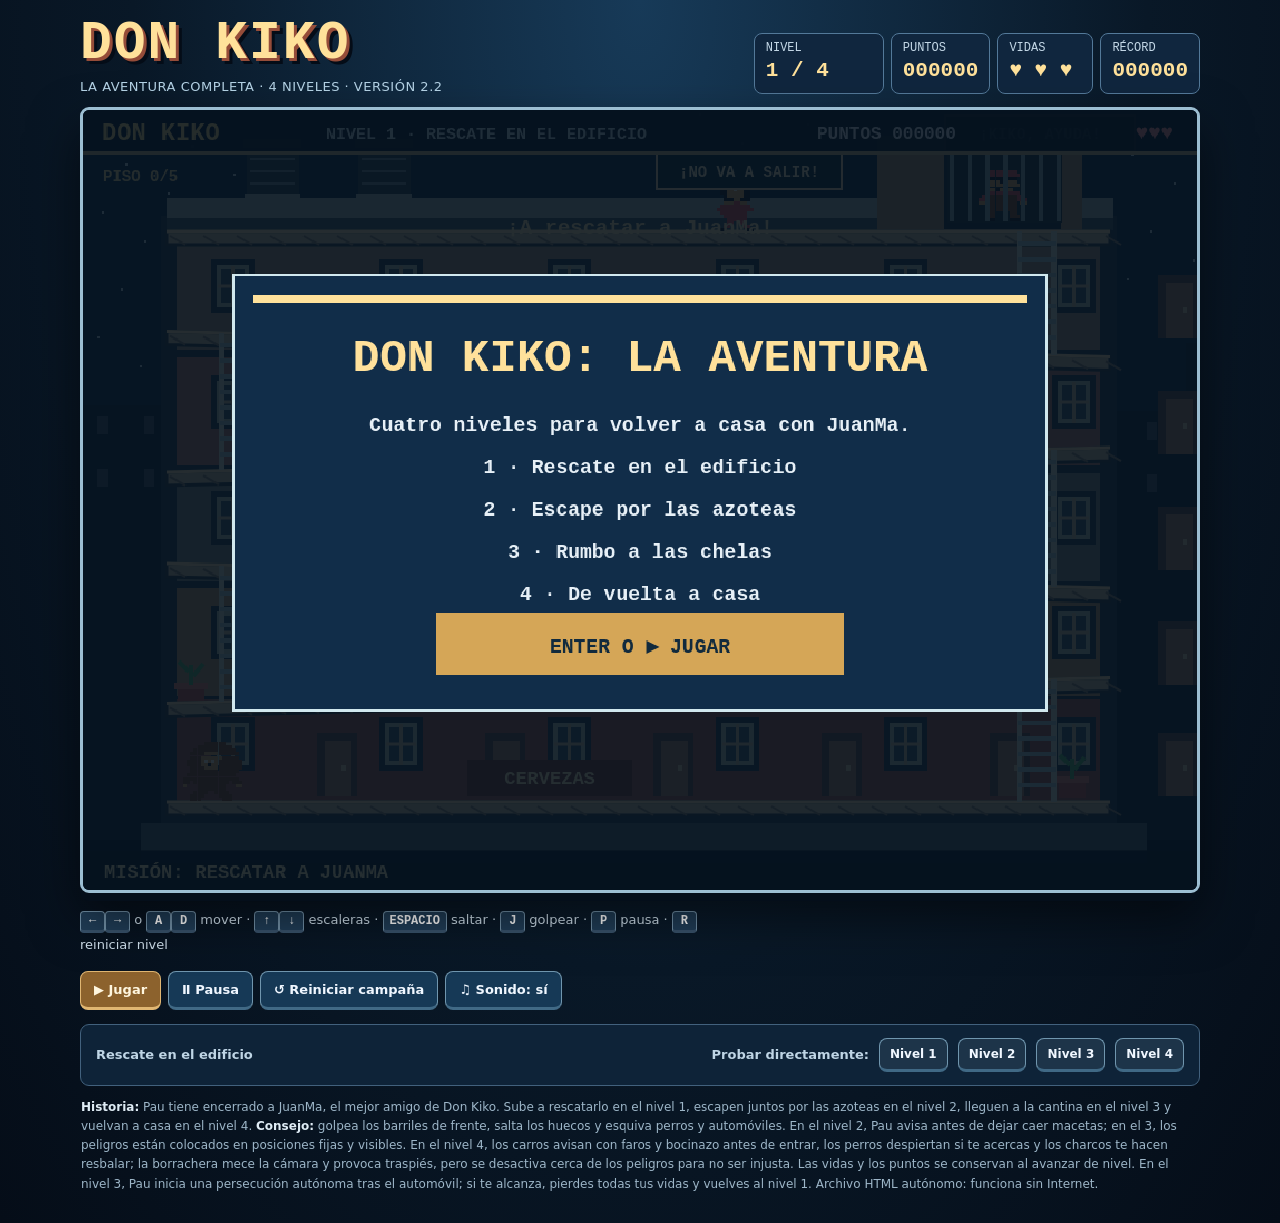
==== commit 4a2ab31f: "Nivel 4: De vuelta a casa (trafico, perros y deriva)" ====
--- a/game/don_kiko.html
+++ b/game/don_kiko.html
@@ -4,7 +4,7 @@
 <meta charset="utf-8">
 <meta name="viewport" content="width=device-width,initial-scale=1,viewport-fit=cover">
 <meta name="theme-color" content="#081b2b">
-<title>Don Kiko — 3 niveles, versión 2.1</title>
+<title>Don Kiko - 4 niveles, versión 2.2</title>
 <style>
 :root{color-scheme:dark;--bg:#08182b;--white:#eef6fb;--gold:#ffe19a;--border:#537999;--panel:#10263e}
 *{box-sizing:border-box}
@@ -57,15 +57,15 @@
 <body>
 <main>
 <header class="top">
-  <div><h1>DON KIKO</h1><p class="subtitle">LA AVENTURA COMPLETA · 3 NIVELES · VERSIÓN 2.1</p></div>
+  <div><h1>DON KIKO</h1><p class="subtitle">LA AVENTURA COMPLETA · 4 NIVELES · VERSIÓN 2.2</p></div>
   <div class="hud" aria-live="polite">
-    <div class="stat level">NIVEL<strong id="levelNumber">1 / 3</strong></div>
+    <div class="stat level">NIVEL<strong id="levelNumber">1 / 4</strong></div>
     <div class="stat">PUNTOS<strong id="score">000000</strong></div>
     <div class="stat">VIDAS<strong id="lives">♥ ♥ ♥</strong></div>
     <div class="stat">RÉCORD<strong id="best">000000</strong></div>
   </div>
 </header>
-<div class="frame"><canvas id="game" width="1000" height="700" aria-label="Videojuego Don Kiko, tres niveles jugables"></canvas></div>
+<div class="frame"><canvas id="game" width="1000" height="700" aria-label="Videojuego Don Kiko, cuatro niveles jugables"></canvas></div>
 <div class="toolbar">
   <div class="legend">
     <kbd>←</kbd><kbd>→</kbd> o <kbd>A</kbd><kbd>D</kbd> mover · <kbd>↑</kbd><kbd>↓</kbd> escaleras · <kbd>ESPACIO</kbd> saltar · <kbd>J</kbd> golpear · <kbd>P</kbd> pausa · <kbd>R</kbd> reiniciar nivel
@@ -88,8 +88,9 @@
   <button data-level="1">Nivel 1</button>
   <button data-level="2">Nivel 2</button>
   <button data-level="3">Nivel 3</button>
+  <button data-level="4">Nivel 4</button>
 </section>
-<p class="info"><strong>Historia:</strong> Pau tiene encerrado a JuanMa, el mejor amigo de Don Kiko. Sube a rescatarlo en el nivel 1, escapen juntos por las azoteas en el nivel 2 y lleguen a la cantina en el nivel 3. <strong>Consejo:</strong> golpea los barriles de frente, salta los huecos y esquiva perros y automóviles. En el nivel 2, Pau avisa antes de dejar caer macetas; en el 3, los peligros están colocados en posiciones fijas y visibles. Las vidas y los puntos se conservan al avanzar de nivel. En el nivel 3, Pau inicia una persecución autónoma tras el automóvil; si te alcanza, pierdes todas tus vidas y vuelves al nivel 1. Archivo HTML autónomo: funciona sin Internet.</p>
+<p class="info"><strong>Historia:</strong> Pau tiene encerrado a JuanMa, el mejor amigo de Don Kiko. Sube a rescatarlo en el nivel 1, escapen juntos por las azoteas en el nivel 2, lleguen a la cantina en el nivel 3 y vuelvan a casa en el nivel 4. <strong>Consejo:</strong> golpea los barriles de frente, salta los huecos y esquiva perros y automóviles. En el nivel 2, Pau avisa antes de dejar caer macetas; en el 3, los peligros están colocados en posiciones fijas y visibles. En el nivel 4, los carros avisan con faros y bocinazo antes de entrar, los perros despiertan si te acercas y los charcos te hacen resbalar; la borrachera mece la cámara y provoca traspiés, pero se desactiva cerca de los peligros para no ser injusta. Las vidas y los puntos se conservan al avanzar de nivel. En el nivel 3, Pau inicia una persecución autónoma tras el automóvil; si te alcanza, pierdes todas tus vidas y vuelves al nivel 1. Archivo HTML autónomo: funciona sin Internet.</p>
 </main>
 <script>
 (() => {
@@ -102,7 +103,11 @@
   const clamp = (v, a, b) => Math.min(b, Math.max(a, v));
   const rand = (a, b) => a + Math.random() * (b - a);
   const hitBox = (a,b,ax,ay,bx,by) => Math.abs(ax-bx)<a && Math.abs(ay-by)<b;
-  const LEVEL_NAMES = ['','Rescate en el edificio','Escape por las azoteas','Rumbo a las chelas'];
+  const LEVEL_NAMES = ['','Rescate en el edificio','Escape por las azoteas','Rumbo a las chelas','De vuelta a casa'];
+  // Agregar un nivel = agregar su nombre aquí y su configuración en LEVELS.
+  const TOTAL_LEVELS = LEVEL_NAMES.length - 1;
+  const NUM_WORDS = {1:'Un',2:'Dos',3:'Tres',4:'Cuatro',5:'Cinco',6:'Seis',7:'Siete',8:'Ocho'};
+  const numberWord = n => NUM_WORDS[n] || String(n);
   const keys = {left:false,right:false,up:false,down:false,jump:false,punch:false};
   const sprites={
  kiko:["......BBBBBB......","....BBBBBBBBBB....","...BBBBBBBBBBBB...","..BBBBTTTTBBBBBB..","..BBBTTTTTTBBBBB..",".BBBBTWTWTBBBBBBB",".BBBBTTKTTBBBBBBB","..BBBBTTTTBBBBBBB","..BBBBBBBBBBBBBB.",".BBBBBBBBBBBBBB..","BBBBBBBBBBBBBBBB..","BB.BBBBBBBBBB.BBB.","T...BBBBBBBB...TT.","....BBBBBBBB......","...BBBB..BBBB.....","..BBBB....BBBB....","..BBB......BBB...."],
@@ -120,7 +125,6 @@
   }
   function sendSnapshot(){
     if(!player)return;
-    const goalX=stage===1?799:stage===2?1453:2345;
     emit('snapshot',{
       phase,stage,score,lives,
       x:Math.round(player.x),y:Math.round(player.bottom),
@@ -133,13 +137,11 @@
       elapsed:Math.round(elapsed*10)/10,
       totalTime:Math.round(time*10)/10,
       levelName:LEVEL_NAMES[stage],
-      goalX,
-      muted
+      totalLevels:TOTAL_LEVELS
     });
   }
   setInterval(sendSnapshot,250);
 
-  const worldWidths = {1:1000,2:1580,3:2470};
   const floors = [{y:621,m:0},{y:521,m:-.027},{y:418,m:.026},{y:314,m:-.026},{y:210,m:.027},{y:109,m:0}];
   const ladders = [856,140,856,140,856];
   const fy = (n,x) => floors[n].y + floors[n].m*(x-500);
@@ -159,6 +161,14 @@
   const roofBridges = [{a:578,b:649,y:526}];
   const roofSurfaces = [...roofs,...roofBridges];
   const streetCheckpoints = [105,798,1445,2080];
+  // ---------- Nivel 4: De vuelta a casa ----------
+  // Calle continua: el peligro es el tráfico, no los huecos.
+  const HOME_WIDTH = 2500;
+  const HOME_CHECKPOINTS = [105,620,1080,1680];
+  const homeSurfaces = [{a:38,b:HOME_WIDTH,y:STREET_Y}];
+  const HOME_DOGS = [880,1440,1980];
+  const HOME_PUDDLES = [{x:380,w:110},{x:960,w:130},{x:1560,w:120},{x:2100,w:110}];
+  const HOME_QUIPS = ['¡Yo vivo por aquí!','¿Esta es mi casa?','¡Shhh, no despiertes al perro!','¡Esa no era la puerta!','¡Ya casi llegamos!','¡Una más y llegamos!'];
   const groundAt = x => !holes.some(h=>x > h.a && x < h.b);
   const roofAt = x => roofs.find(r=>x>=r.a && x<=r.b);
   let stage = 1, phase = 'menu', lives=3, score=0, best=0, time=0;
@@ -166,7 +176,10 @@
   let camera=0, spawnTimer=0, spawnCount=0, shake=0, last=0, muted=false, audio=null;
   let checkpoint=0, levelScore=0, elapsed=0, companionTip=0;
   let pauChase={active:false,x:0};
-  let lostToPau=false, pauRestartCountdown=0;
+  let lostToPau=false, pauRestartCountdown=0, surveyHold=false;
+  // Estado del nivel 4 (tráfico, perros y tambaleo).
+  let trafficCars=[], carWarn=[], carTimer=0, homeDogState=[], puddleLast=-1, slipT=0, slipDir=0;
+  let driftPhase=0, stumbleT=0, stumbleDir=1, nextStumble=0, hiccupT=0, quipT=0, quip='', quipShow=0;
   try {best=Number(localStorage.getItem('donkiko_best')||0);} catch(e){}
 
   function sound(hz=340,d=.08,kind='square',gain=.026){
@@ -187,7 +200,7 @@
   function updateHud(){
     $('score').textContent=String(score).padStart(6,'0');
     $('lives').textContent=lives>0?'♥ '.repeat(lives).trim():'—';
-    $('levelNumber').textContent=`${stage} / 3`;
+    $('levelNumber').textContent=`${stage} / ${TOTAL_LEVELS}`;
     $('levelName').textContent=LEVEL_NAMES[stage];
     $('best').textContent=String(Math.max(best,score)).padStart(6,'0');
     $('resumeBtn').disabled=phase==='playing';
@@ -200,25 +213,13 @@
   function playerAt(x,y){return {x,bottom:y,vy:0,grounded:true,air:false,floor:0,climb:null,face:1,punch:0,cool:0,inv:0,walk:0};}
   function initializeStage(n){
     stage=n;objects=[];particles=[];notices=[];warnings=[];tokens=[];spawnTimer=-1.2;spawnCount=0;elapsed=0;camera=0;shake=0;levelScore=score;companionTip=0;
-    pauChase={active:false,x:0};lostToPau=false;pauRestartCountdown=0;
-    if(stage===1){player=playerAt(118,fy(0,118));friend={x:823,bottom:102}; checkpoint=118;}
-    if(stage===2){player=playerAt(102,roofs[0].y);friend={x:48,bottom:roofs[0].y};checkpoint=102;
-      // These are persistent. They never disappear unless punched or left behind.
-      objects.push({x:513,y:roofs[1].y-16,r:16,type:'barrel',breakable:true,static:true,area:1});
-      objects.push({x:(roofs[3].a+roofs[3].b)/2,y:roofs[3].y-22,r:22,type:'dog',ground:roofs[3].y,breakable:false,static:true,area:3}); // Perro al centro de la azotea
-      objects.push({x:1357,y:roofs[4].y-16,r:16,type:'barrel',breakable:true,static:true,area:4});
-      tokens=[{x:232,y:roofs[0].y-52},{x:665,y:roofs[2].y-54},{x:982,y:roofs[3].y-56},{x:1456,y:roofs[4].y-52}];
-    }
-    if(stage===3){player=playerAt(105,STREET_Y);friend={x:51,bottom:STREET_Y};checkpoint=105;
-      // Carefully separated, visible obstacles. No random invisible barrels.
-      objects.push({x:455,y:STREET_Y-16,r:16,type:'barrel',breakable:true,static:true});
-      objects.push({x:1149,y:STREET_Y-16,r:16,type:'barrel',breakable:true,static:true});
-      objects.push({x:945,y:STREET_Y-22,r:22,type:'dog',ground:STREET_Y,breakable:false,static:true});
-      objects.push({x:1750,y:STREET_Y-28,r:27,vx:48,type:'car',ground:STREET_Y,breakable:false,bounds:[1725,1785]});
-      objects.push({x:2217,y:STREET_Y-22,r:22,type:'crate',breakable:true,static:true});
-      tokens=[{x:568,y:STREET_Y-54},{x:1090,y:STREET_Y-56},{x:1610,y:scaffolds[0].y-53},{x:2297,y:STREET_Y-54}];
-    }
-    updateHud();flash(stage===1?'¡A rescatar a JuanMa!':stage===2?'¡Escapen por los techos!':'¡La cantina los espera!',2.8);
+    pauChase={active:false,x:0};lostToPau=false;pauRestartCountdown=0;surveyHold=false;
+    trafficCars=[];carWarn=[];carTimer=2.6;homeDogState=HOME_DOGS.map(x=>({x,baseX:x,state:'sleep',t:0,armed:true}));
+    puddleLast=-1;slipT=0;slipDir=0;driftPhase=0;stumbleT=0;nextStumble=rand(6.5,10.5);hiccupT=rand(12,18);quipT=rand(6,9);quip='';quipShow=0;
+    const cfg=levelOf(stage), setup=cfg.start();
+    player=setup.player;friend=setup.friend;checkpoint=setup.checkpoint;
+    objects=setup.objects;tokens=setup.tokens;
+    updateHud();flash(cfg.flash,2.8);
   }
   function begin(level=1){
     score=0;lives=3;time=0;initializeStage(level);phase='playing';clearKeys();updateHud();chime();
@@ -227,7 +228,7 @@
   }
   function proceed(){
     if(phase==='menu'||phase==='lost'||phase==='won'){begin(1);return;}
-    if(phase==='intermission'){initializeStage(Math.min(3,stage+1));phase='playing';updateHud();chime();return;}
+    if(phase==='intermission'){initializeStage(Math.min(TOTAL_LEVELS,stage+1));phase='playing';updateHud();chime();return;}
     if(phase==='paused'){phase='playing';updateHud();return;}
     if(phase==='playing')flash('¡Sigue avanzando!',1);
   }
@@ -239,7 +240,7 @@
   }
   function jump(){
     if(phase!=='playing'||player.climb)return;
-    if(stage===1){if(player.air)return;player.air=true;player.vy=-425;}
+    if(levelOf(stage).jump==='stairs'){if(player.air)return;player.air=true;player.vy=-425;}
     else {if(!player.grounded)return;player.grounded=false;player.vy=-450;}
     sound(390,.11);
   }
@@ -266,12 +267,11 @@
     emit('hurt',{cause:fall?'fall':'hazard',stage,lives,x:Math.round(player.x)});
     if(lives<=0){lives=0;phase='lost';saveScore();updateHud();emit('game_over',{stage,score,cause:fall?'fall':'hazard'});return;}
     if(fall){
-      if(stage===2){player.x=checkpoint;player.bottom=roofAt(checkpoint)?.y??roofs[0].y;friend.x=player.x-53;friend.bottom=player.bottom;}
-      else if(stage===3){player.x=checkpoint;player.bottom=STREET_Y;friend.x=player.x-55;friend.bottom=STREET_Y;}
+      levelOf(stage).respawn(player,friend,checkpoint);
       player.vy=0;player.grounded=true;player.air=false;
     }else{
       player.inv=2.1;player.vy=-210;
-      if(stage===1)player.air=true;else player.grounded=false;
+      if(levelOf(stage).airKnockback)player.air=true;else player.grounded=false;
     }
     player.inv=2.1;flash(fall?'¡Cuidado con el hueco!':'¡Aguas con los obstáculos!',1.8);updateHud();
   }
@@ -279,11 +279,11 @@
     if(phase!=='playing')return;
     let bonus=1000+Math.max(0,Math.round(500-elapsed*2));
     score+=bonus;saveScore();chime();
-    if(stage<3){phase='intermission';}
+    if(stage<TOTAL_LEVELS){phase='intermission';}
     else phase='won';
     burst(player.x,player.bottom-45,'#ffe08f',26);updateHud();clearKeys();
     emit('stage_complete',{stage,score,bonus,elapsed:Math.round(elapsed*10)/10});
-    if(stage===3)emit('won',{stage,score,totalTime:Math.round(time*10)/10});
+    if(stage===TOTAL_LEVELS)emit('won',{stage,score,totalTime:Math.round(time*10)/10});
   }
   function spawnStageOne(){
     spawnCount++;
@@ -368,9 +368,11 @@
     if(p.floor===5&&p.x>=799&&!p.air&&!p.climb)completeStage();
   }
   function roofGrounds(){return roofs;}
-  function updatePlatformPlayer(dt,segments,gravity,speed){
+  function updatePlatformPlayer(dt,segments,gravity,speed,extraDx=0){
     const p=player,dir=Number(keys.right)-Number(keys.left),oldX=p.x;
-    if(dir){p.face=dir;p.x=clamp(p.x+dir*speed*dt,38,worldWidths[stage]-32);}
+    if(dir){p.face=dir;p.x=clamp(p.x+dir*speed*dt,38,levelOf(stage).width-32);}
+    // El tambaleo del nivel 4 se suma al movimiento voluntario.
+    if(extraDx)p.x=clamp(p.x+extraDx,38,levelOf(stage).width-32);
     const old=p.bottom;
     if(p.grounded){
       const support=segments.find(s=>p.x>=s.a+5&&p.x<=s.b-5&&Math.abs(p.bottom-s.y)<17);
@@ -387,7 +389,7 @@
         }
       }
     }
-    if(stage===3){
+    if(levelOf(stage).crateBlocks){
       // No se puede atravesar ni saltar la caja: primero hay que golpearla.
       const c=objects.find(o=>o.type==='crate'&&!o.dead);
       if(c){
@@ -405,10 +407,11 @@
     const targetX=p.x-53;
     // JuanMa follows at a slightly faster pace to prevent impossible soft locks.
     // He automatically steps over hazards offscreen instead of getting stuck forever.
-    const pace=stage===2?288:300;
+    const comp=levelOf(stage).companion;
+    const pace=comp.pace;
     const diff=targetX-friend.x;
     friend.x+=clamp(diff,-pace*dt,pace*dt);
-    if(stage===2){
+    if(comp.mode==='roof'){
       const roof=roofAt(friend.x);
       let y=roof?roof.y:roofs.reduce((best,r)=>Math.abs(r.a-friend.x)<Math.abs(best.a-friend.x)?r:best,roofs[0]).y-10;
       friend.bottom+=(y-friend.bottom)*Math.min(1,8*dt);
@@ -469,7 +472,7 @@
   function caughtByPau(){
     // Derrota de campaña: ignora la invulnerabilidad temporal y quita las 3 vidas.
     if(phase!=='playing')return;
-    lives=0;lostToPau=true;pauRestartCountdown=4.5;phase='lost';shake=.36;
+    lives=0;lostToPau=true;pauRestartCountdown=4.5;surveyHold=false;phase='lost';shake=.36;
     burst(player.x,player.bottom-28,'#ff8391',24);
     sound(115,.38,'sawtooth');saveScore();clearKeys();updateHud();
     emit('pau_caught',{stage,score,x:Math.round(player.x)});
@@ -505,6 +508,95 @@
     collectTokens();
     if(player.x>2345&&player.x-friend.x<125&&player.grounded)completeStage();
   }
+  // ---------- Nivel 4: tráfico, perros y tambaleo ----------
+  const CAR_COLORS=['#aebfc3','#c98d7b','#8fa9bd','#d0b27a','#9bb59a'];
+  function spawnCar(side){
+    const dir=side==='right'?-1:1;
+    const x=side==='right'?camera+W+70:camera-70;
+    trafficCars.push({x,vx:dir*rand(185,255),dir,color:CAR_COLORS[Math.floor(Math.random()*CAR_COLORS.length)]});
+  }
+  function updateTraffic(dt){
+    carTimer-=dt;
+    if(carTimer<=0){
+      carTimer=rand(2.9,4.6);
+      if(trafficCars.length<3&&carWarn.length===0){
+        carWarn.push({side:Math.random()<0.28?'left':'right',t:.95});
+        sound(190,.13,'sawtooth',.018);
+      }
+    }
+    for(const w of carWarn){w.t-=dt;if(w.t<=0)spawnCar(w.side);}
+    carWarn=carWarn.filter(w=>w.t>0);
+    for(const c of trafficCars){
+      c.x+=c.vx*dt;
+      if(phase!=='playing')break;
+      // Se puede saltar: el choque exige estar a ras de calle.
+      if(Math.abs(player.x-c.x)<54&&player.bottom>STREET_Y-50)hurt();
+    }
+    trafficCars=trafficCars.filter(c=>c.x>-180&&c.x<HOME_WIDTH+180);
+  }
+  function updateHomeDogs(dt){
+    for(const d of homeDogState){
+      const dist=Math.abs(player.x-d.x);
+      if(d.state==='sleep'){
+        if(dist>132)d.armed=true;
+        if(d.armed&&dist<96){d.state='wake';d.t=.45;d.dir=player.x>=d.x?1:-1;flash('¡GUAU!',.9);sound(520,.1,'square',.02);}
+      }else if(d.state==='wake'){
+        d.t-=dt;if(d.t<=0){d.state='lunge';d.t=.4;}
+      }else if(d.state==='lunge'){
+        d.t-=dt;d.x+=d.dir*235*dt;
+        if(Math.abs(player.x-d.x)<46&&player.bottom>STREET_Y-58&&phase==='playing')hurt();
+        if(d.t<=0){d.state='rest';d.t=1.7;}
+      }else{
+        d.t-=dt;
+        const back=d.baseX-d.x;
+        if(Math.abs(back)>2)d.x+=Math.sign(back)*Math.min(Math.abs(back),150*dt);
+        if(d.t<=0){d.state='sleep';d.x=d.baseX;d.armed=false;}
+      }
+    }
+  }
+  function nearDanger(){
+    if(carWarn.length)return true;
+    for(const c of trafficCars)if(Math.abs(c.x-player.x)<190)return true;
+    for(const d of homeDogState)if(Math.abs(d.x-player.x)<170)return true;
+    return player.x<90||player.x>HOME_WIDTH-100;
+  }
+  function updateDrunk(dt){
+    const idx=HOME_PUDDLES.findIndex(p=>player.x>p.x&&player.x<p.x+p.w);
+    if(idx>=0&&puddleLast!==idx&&player.grounded){
+      puddleLast=idx;slipT=.5;slipDir=player.face||1;flash('¡RESBALÓN!',1);sound(240,.1,'sine',.02);
+    }else if(idx<0)puddleLast=-1;
+    if(slipT>0)slipT=Math.max(0,slipT-dt);
+    const slipDx=slipT>0?slipDir*170*dt:0;
+    // Cerca de un peligro se desactiva el tambaleo para no castigar de más.
+    if(!player.grounded||!(keys.left||keys.right)||nearDanger())return slipDx;
+    driftPhase+=dt;
+    let extra=slipDx+Math.sin(driftPhase*TAU*1.5)*260*.10*dt;
+    nextStumble-=dt;
+    if(nextStumble<=0){
+      stumbleT=.22;stumbleDir=Math.random()<.65?(player.face||1):-(player.face||1);
+      nextStumble=rand(6.5,10.5);
+    }
+    if(stumbleT>0){stumbleT-=dt;extra+=stumbleDir*150*dt;}
+    return extra;
+  }
+  function updateStageFour(dt){
+    updateTraffic(dt);
+    if(phase!=='playing')return;
+    updateHomeDogs(dt);
+    if(phase!=='playing')return;
+    const extra=updateDrunk(dt);
+    updatePlatformPlayer(dt,homeSurfaces,1090,260,extra);
+    if(phase!=='playing')return;
+    for(const c of HOME_CHECKPOINTS)if(player.x>=c)checkpoint=c;
+    updateCompanion(dt);
+    collectTokens();
+    hiccupT-=dt;
+    if(hiccupT<=0){hiccupT=rand(13,19);flash('¡HIP!',.8);sound(330,.08,'square',.015);}
+    quipT-=dt;
+    if(quipT<=0){quipT=rand(7,11);quip=HOME_QUIPS[Math.floor(Math.random()*HOME_QUIPS.length)];quipShow=2.4;}
+    if(quipShow>0)quipShow-=dt;
+    if(player.x>HOME_WIDTH-130&&player.grounded&&Math.abs(player.x-friend.x)<125)completeStage();
+  }
   function update(dt){
     for(const n of notices)n.t-=dt;notices=notices.filter(n=>n.t>0);
     for(const a of particles){a.vy+=390*dt;a.x+=a.vx*dt;a.y+=a.vy*dt;a.life-=dt;}
@@ -512,16 +604,15 @@
     if(phase==='lost' && lostToPau){
       // El Game Over se muestra brevemente; luego la campaña vuelve sola al nivel 1.
       pauRestartCountdown=Math.max(0,pauRestartCountdown-dt);
-      if(pauRestartCountdown===0)begin(1);
+      if(pauRestartCountdown===0&&!surveyHold)begin(1);
       return;
     }
     if(phase!=='playing')return;
     time+=dt;elapsed+=dt;shake=Math.max(0,shake-dt);
     updatePlayerStatus(dt);
-    if(stage===1)updateStageOne(dt);
-    if(stage===2)updateStageTwo(dt);
-    if(stage===3)updateStageThree(dt);
-    if(stage!==1)camera=clamp(player.x-330,0,worldWidths[stage]-W);
+    const cfg=levelOf(stage);
+    if(cfg.update)cfg.update(dt);
+    if(cfg.camera)camera=clamp(player.x-330,0,cfg.width-W);
     if(Math.floor(time*5)%15===0&&score>best)saveScore();
   }
 
@@ -543,7 +634,7 @@
   function pot(x,y){rect(x-12,y-2,24,15,'#d05b52');rect(x-15,y-6,30,6,'#ee8772');rect(x-2,y-22,4,18,'#56b774');line(x-2,y-16,x-11,y-25,'#56b774',4);line(x+2,y-12,x+11,y-23,'#56b774',4);}
   function bottle(x,y){rect(x-5,y-14,10,25,'#60c3ca');rect(x-2,y-20,4,8,'#a6ecdb');rect(x-7,y+10,14,3,'#264b61');}
   function dog(x,ground){rect(x-21,ground-26,42,22,'#a09a84');rect(x+12,ground-36,23,23,'#d6b686');rect(x+20,ground-40,8,8,'#725c4e');rect(x-13,ground-4,8,10,'#b9a189');rect(x+7,ground-4,8,10,'#b9a189');rect(x+26,ground-22,4,4,'#16293a');line(x-20,ground-22,x-30,ground-39,'#d6b686',5);}
-  function car(x,ground){rect(x-32,ground-38,74,30,'#aebfc3');rect(x-17,ground-55,38,20,'#57778b');rect(x-11,ground-51,27,14,'#93b5bd');rect(x-35,ground-10,83,8,'#426075');circle(x-15,ground-3,9,'#172537');circle(x+29,ground-3,9,'#172537');}
+  function car(x,ground,body='#aebfc3'){rect(x-32,ground-38,74,30,body);rect(x-17,ground-55,38,20,'#57778b');rect(x-11,ground-51,27,14,'#93b5bd');rect(x-35,ground-10,83,8,'#426075');circle(x-15,ground-3,9,'#172537');circle(x+29,ground-3,9,'#172537');}
   function crate(x,ground){rect(x-23,ground-44,46,44,'#ac7849');ctx.strokeStyle='#563e36';ctx.lineWidth=3;ctx.strokeRect(x-23,ground-44,46,44);line(x-21,ground-42,x+21,ground-2,'#ecd096',3);line(x+21,ground-42,x-21,ground-2,'#ecd096',3);}
   function drawObject(o){
     if(o.type==='barrel')barrel(o.x,o.y,o.angle||0);
@@ -624,6 +715,9 @@
     rect(776,33,103,68,'#1d3446');sprite(sprites.juan,826,100,3.1);for(let x=778;x<877;x+=16)rect(x,33,4,67,'#97b4bd');speech('¡KIKO, AYUDA!',774,5,170);
     if(player.floor<5&&!player.air&&!player.climb&&Math.abs(player.x-ladders[player.floor])<75)
       txt('↑ SUBIR',ladders[player.floor],fy(player.floor,ladders[player.floor])-66,13,'#fff0b2','center');
+    for(const o of objects)drawObject(o);
+    drawCharacters();
+    for(const a of particles)rect(a.x,a.y,5,5,a.color);
   }
   function roof(x1,x2,y,color){
     const top=y, w=x2-x1;
@@ -666,8 +760,9 @@
     drawCharacters();
     for(const a of particles)rect(a.x,a.y,5,5,a.color);
     ctx.restore();
-    drawProgressBar(player.x/1490,'AZOTEAS');
-    txt('PUÑETAZO: J  ·  SALTO: ESPACIO  ·  OBJETOS AVISADOS',445,63,13,'#e6eac1');
+    const cfg=levelOf(stage);
+    drawProgressBar(player.x/cfg.progress.end,cfg.progress.label);
+    txt(cfg.hint,445,63,13,'#e6eac1');
   }
   function streetBackground(){
     night();rect(0,589,W,75,'#313a4b');rect(0,589,W,12,'#c0b9a2');
@@ -715,16 +810,246 @@
     drawCharacters();
     for(const a of particles)rect(a.x,a.y,5,5,a.color);
     ctx.restore();
-    drawProgressBar(player.x/2360,'CANTINA');
-    txt(pauChase.active?'¡ESCAPA DE PAU!  ·  SU CONTACTO ES GAME OVER':'GOLPEA LAS CAJAS  ·  ESQUIVA LOS PELIGROS',440,63,13,'#e6eac1');
-  }
+    const cfg=levelOf(stage);
+    drawProgressBar(player.x/cfg.progress.end,cfg.progress.label);
+    txt(typeof cfg.hint==='function'?cfg.hint():cfg.hint,440,63,13,'#e6eac1');
+  }
+  function drawStageFour(){
+    streetBackground();
+    ctx.save();
+    // El mundo se mece; el HUD se queda quieto.
+    const swayX=Math.sin(time*1.4)*4.2,swayY=Math.sin(time*1.9+.6)*2.2;
+    ctx.translate(-camera+swayX,swayY);
+    // Fachadas del barrio.
+    buildingStreet(15,STREET_Y,300,250,'#9d6f68');
+    buildingStreet(345,STREET_Y,290,215,'#b08a6d');
+    buildingStreet(665,STREET_Y,330,270,'#8b8f96');
+    buildingStreet(1025,STREET_Y,300,235,'#a97a70');
+    buildingStreet(1355,STREET_Y,350,265,'#947c65');
+    buildingStreet(1735,STREET_Y,320,225,'#a2876f');
+    buildingStreet(2160,STREET_Y,330,245,'#b58f72');
+    // Letreros.
+    box(700,STREET_Y-208,200,36,'#1d3446','#e8d6a8');
+    txt('ABIERTO 24 H',800,STREET_Y-183,15,'#ffe8b0','center');
+    box(1055,STREET_Y-196,210,34,'#3f2f2c','#e8c98e');
+    txt('CERRADO · SHH',1160,STREET_Y-172,14,'#ffdfa5','center');
+    // Postes de luz.
+    for(const lx of [300,640,980,1320,1660,2000]){
+      rect(lx-3,STREET_Y-160,6,160,'#3a4c5a');
+      ctx.globalAlpha=.16;circle(lx,STREET_Y-166,34,'#ffe7a6');ctx.globalAlpha=1;
+      circle(lx,STREET_Y-166,10,'#ffe7a6');
+    }
+    // Charcos.
+    for(const p of HOME_PUDDLES){
+      ctx.fillStyle='#1a3550';ctx.beginPath();ctx.ellipse(p.x+p.w/2,STREET_Y-2,p.w/2,6,0,0,TAU);ctx.fill();
+      ctx.fillStyle='#5f8aa6';ctx.beginPath();ctx.ellipse(p.x+p.w/2,STREET_Y-4,p.w/3,2.2,0,0,TAU);ctx.fill();
+    }
+    // La casa de Don Kiko: puerta, porche y luz encendida.
+    rect(2338,STREET_Y-98,58,98,'#4f352b');
+    rect(2344,STREET_Y-92,46,86,'#6d4a38');
+    circle(2372,STREET_Y-62,3,'#ffe6a8');
+    ctx.globalAlpha=.28;circle(2372,STREET_Y-116,30,'#ffe9a8');ctx.globalAlpha=1;
+    box(2290,STREET_Y-186,160,32,'#163956','#f3d9a4');
+    txt('CASA',2370,STREET_Y-163,18,'#ffe9b6','center');
+    // Aviso de carro que viene.
+    for(const w of carWarn){
+      const wx=w.side==='right'?camera+W-70:camera+70;
+      if(Math.floor(elapsed*8)%2===0){
+        circle(wx,STREET_Y-118,21,'#a34b48');
+        txt('!',wx,STREET_Y-108,28,'#fff7d7','center');
+      }
+      txt('¡CARRO!',wx,STREET_Y-154,15,'#ffd27f','center');
+    }
+    // Carros.
+    for(const c of trafficCars){
+      const glow=c.dir<0?c.x-44:c.x+44;
+      ctx.globalAlpha=.2;circle(glow,STREET_Y-30,15,'#ffe9a8');ctx.globalAlpha=1;
+      car(c.x,STREET_Y,c.color);
+    }
+    // Perros dormidos, alertas o lanzados.
+    for(const d of homeDogState){
+      dog(d.x,STREET_Y);
+      if(d.state==='sleep')txt('z',d.x+22,STREET_Y-54+Math.sin(elapsed*2)*2,14,'#9fb7c9','center');
+      if(d.state==='wake')speech('¡GUAU!',d.x-36,STREET_Y-98,80);
+      if(d.state==='lunge')txt('!',d.x+26,STREET_Y-60,20,'#ff9a9a','center');
+    }
+    for(const o of objects)drawObject(o);
+    drawExtraItems();
+    drawCharacters();
+    if(quipShow>0)speech(quip,player.x-72,player.bottom-120,172);
+    for(const a of particles)rect(a.x,a.y,5,5,a.color);
+    ctx.restore();
+    const cfg=levelOf(stage);
+    drawProgressBar(player.x/cfg.progress.end,cfg.progress.label);
+    txt(typeof cfg.hint==='function'?cfg.hint():cfg.hint,440,63,13,'#e6eac1');
+  }
+  // ---------- Configuración de niveles ----------
+  // Cada nivel declara arranque, física, acompañante, dibujo y meta.
+  // Agregar un nivel nuevo = agregar su nombre en LEVEL_NAMES y una entrada aquí.
+  const LEVELS = {
+    1: {
+      width: 1000,
+      camera: false,
+      jump: 'stairs',
+      airKnockback: true,
+      showCompanion: false,
+      showFloor: true,
+      mission: 'MISIÓN: RESCATAR A JUANMA',
+      flash: '¡A rescatar a JuanMa!',
+      start(){
+        return {player:playerAt(118,fy(0,118)),friend:{x:823,bottom:102},checkpoint:118,objects:[],tokens:[]};
+      },
+      respawn(){}, // En el nivel 1 no hay caídas: se reaparece en el sitio.
+      update: updateStageOne,
+      draw: drawStageOne,
+      progress: null,
+      hint: null,
+      intermission: {
+        title: '¡JUANMA RESCATADO!',
+        lines: score => [
+          'Don Kiko liberó a su mejor amigo.',
+          '¡Pero Pau ya viene detrás de ellos!',
+          'Siguiente: NIVEL 2 · ESCAPE POR LAS AZOTEAS',
+          `Puntuación acumulada: ${score}`
+        ]
+      }
+    },
+    2: {
+      width: 1580,
+      camera: true,
+      jump: 'platform',
+      airKnockback: false,
+      showCompanion: true,
+      showFloor: false,
+      mission: 'MISIÓN: ESCAPAR JUNTOS POR LOS TECHOS',
+      flash: '¡Escapen por los techos!',
+      start(){
+        return {
+          player: playerAt(102,roofs[0].y),
+          friend: {x:48,bottom:roofs[0].y},
+          checkpoint: 102,
+          // Persistentes: no desaparecen salvo que se golpeen o queden atrás.
+          objects: [
+            {x:513,y:roofs[1].y-16,r:16,type:'barrel',breakable:true,static:true,area:1},
+            {x:(roofs[3].a+roofs[3].b)/2,y:roofs[3].y-22,r:22,type:'dog',ground:roofs[3].y,breakable:false,static:true,area:3}, // Perro al centro de la azotea
+            {x:1357,y:roofs[4].y-16,r:16,type:'barrel',breakable:true,static:true,area:4}
+          ],
+          tokens: [{x:232,y:roofs[0].y-52},{x:665,y:roofs[2].y-54},{x:982,y:roofs[3].y-56},{x:1456,y:roofs[4].y-52}]
+        };
+      },
+      respawn(player,friend,checkpoint){
+        player.x=checkpoint;player.bottom=roofAt(checkpoint)?.y??roofs[0].y;
+        friend.x=player.x-53;friend.bottom=player.bottom;
+      },
+      companion: {mode:'roof',pace:288},
+      update: updateStageTwo,
+      draw: drawStageTwo,
+      progress: {end:1490,label:'AZOTEAS'},
+      hint: 'PUÑETAZO: J  ·  SALTO: ESPACIO  ·  OBJETOS AVISADOS',
+      intermission: {
+        title: '¡AZOTEAS SUPERADAS!',
+        lines: score => [
+          'Los dos amigos lograron salir de las azoteas.',
+          'Ahora deben cruzar el barrio sin que Pau los alcance.',
+          'Siguiente: NIVEL 3 · RUMBO A LAS CHELAS',
+          `Puntuación acumulada: ${score}`
+        ]
+      }
+    },
+    3: {
+      width: 2470,
+      camera: true,
+      jump: 'platform',
+      airKnockback: false,
+      showCompanion: true,
+      showFloor: false,
+      crateBlocks: true,
+      mission: 'MISIÓN: LLEGAR JUNTOS A LA CANTINA',
+      flash: '¡La cantina los espera!',
+      start(){
+        return {
+          player: playerAt(105,STREET_Y),
+          friend: {x:51,bottom:STREET_Y},
+          checkpoint: 105,
+          // Separados y visibles: sin barriles invisibles aleatorios.
+          objects: [
+            {x:455,y:STREET_Y-16,r:16,type:'barrel',breakable:true,static:true},
+            {x:1149,y:STREET_Y-16,r:16,type:'barrel',breakable:true,static:true},
+            {x:945,y:STREET_Y-22,r:22,type:'dog',ground:STREET_Y,breakable:false,static:true},
+            {x:1750,y:STREET_Y-28,r:27,vx:48,type:'car',ground:STREET_Y,breakable:false,bounds:[1725,1785]},
+            {x:2217,y:STREET_Y-22,r:22,type:'crate',breakable:true,static:true}
+          ],
+          tokens: [{x:568,y:STREET_Y-54},{x:1090,y:STREET_Y-56},{x:1610,y:scaffolds[0].y-53},{x:2297,y:STREET_Y-54}]
+        };
+      },
+      respawn(player,friend,checkpoint){
+        player.x=checkpoint;player.bottom=STREET_Y;
+        friend.x=player.x-55;friend.bottom=STREET_Y;
+      },
+      companion: {mode:'street',pace:300},
+      update: updateStageThree,
+      draw: drawStageThree,
+      progress: {end:2360,label:'CANTINA'},
+      hint: () => pauChase.active?'¡ESCAPA DE PAU!  ·  SU CONTACTO ES GAME OVER':'GOLPEA LAS CAJAS  ·  ESQUIVA LOS PELIGROS',
+      intermission: {
+        title: '¡LLEGARON A LA CANTINA!',
+        lines: score => [
+          'Las chelas están servidas... y de más.',
+          'Ahora hay que volver a casa esquivando el barrio.',
+          'Siguiente: NIVEL 4 · DE VUELTA A CASA',
+          `Puntuación acumulada: ${score}`
+        ]
+      }
+    },
+    4: {
+      width: HOME_WIDTH,
+      camera: true,
+      jump: 'platform',
+      airKnockback: false,
+      showCompanion: true,
+      showFloor: false,
+      mission: 'MISIÓN: LLEGAR A CASA SIN PERDERSE',
+      flash: '¡A casa, antes de que salga el sol!',
+      start(){
+        return {
+          player: playerAt(105,STREET_Y),
+          friend: {x:51,bottom:STREET_Y},
+          checkpoint: 105,
+          objects: [
+            {x:560,y:STREET_Y-16,r:16,type:'barrel',breakable:true,static:true},
+            {x:1240,y:STREET_Y-16,r:16,type:'barrel',breakable:true,static:true},
+            {x:1830,y:STREET_Y-16,r:16,type:'barrel',breakable:true,static:true}
+          ],
+          tokens: [{x:340,y:STREET_Y-54},{x:700,y:STREET_Y-54},{x:1120,y:STREET_Y-56},{x:1620,y:STREET_Y-54},{x:2260,y:STREET_Y-54}]
+        };
+      },
+      respawn(player,friend,checkpoint){
+        player.x=checkpoint;player.bottom=STREET_Y;
+        friend.x=player.x-55;friend.bottom=STREET_Y;
+      },
+      companion: {mode:'street',pace:300},
+      update: updateStageFour,
+      draw: drawStageFour,
+      progress: {end:2380,label:'CASA'},
+      hint: () => (carWarn.length||trafficCars.some(c=>Math.abs(c.x-player.x)<300))?'¡SALTA LOS CARROS!  ·  FAROS = AVISO':'CUIDADO CON LOS PERROS Y LOS CHARCOS',
+      finale: {
+        title: '¡A CASA!',
+        lines: score => [
+          'Don Kiko y JuanMa llegaron a la puerta.',
+          'Mañana será otro día... si es que llegan despiertos.',
+          `Puntuación final: ${score}`
+        ]
+      }
+    }
+  };
+  const levelOf = n => LEVELS[n] || LEVELS[1];
   function drawProgressBar(percent,label){
     rect(19,61,280,13,'#071527');rect(19,61,280*clamp(percent,0,1),13,'#e8c278');
     ctx.strokeStyle='#a7becd';ctx.strokeRect(19,61,280,13);
     txt(label,19,55,13,'#e2eeef');txt(`${Math.round(clamp(percent,0,1)*100)}%`,307,73,14,'#f8e3b4');
   }
   function drawCharacters(){
-    if(stage>1){sprite(sprites.juan,friend.x,friend.bottom,3.05);
+    if(levelOf(stage).showCompanion){sprite(sprites.juan,friend.x,friend.bottom,3.05);
       if(player.x-friend.x>145)txt('¡ESPÉRAME!',friend.x,friend.bottom-62,12,'#ffe9a9','center');
     }
     if(player.inv===0||Math.floor(player.inv*10)%2===0){
@@ -741,9 +1066,9 @@
     txt(`NIVEL ${stage} · ${LEVEL_NAMES[stage].toUpperCase()}`,218,26,15,'#d3e7f4');
     txt(`PUNTOS ${String(score).padStart(6,'0')}`,659,26,16,'#edf3ff');
     txt('♥'.repeat(lives),979,26,19,'#ff959b','right');
-    if(stage===1){txt(`PISO ${player.floor}/5`,18,64,14,'#f8df9b');}
+    if(levelOf(stage).showFloor){txt(`PISO ${player.floor}/5`,18,64,14,'#f8df9b');}
     rect(0,665,W,35,'#061628e8');
-    txt(stage===1?'MISIÓN: RESCATAR A JUANMA':stage===2?'MISIÓN: ESCAPAR JUNTOS POR LOS TECHOS':'MISIÓN: LLEGAR JUNTOS A LA CANTINA',19,689,17,'#fff0be');
+    txt(levelOf(stage).mission,19,689,17,'#fff0be');
     if(notices.length){const n=notices[notices.length-1];ctx.globalAlpha=Math.min(1,n.t*2);
       txt(n.text,500,111,19,'#ffe7b0','center');ctx.globalAlpha=1;}
   }
@@ -755,48 +1080,48 @@
   }
   function drawOverlays(){
     if(phase==='menu')overlay('DON KIKO: LA AVENTURA',[
-      'Tres niveles para llegar con JuanMa a la cantina.',
-      '1 · Rescate en el edificio',
-      '2 · Escape por las azoteas',
-      '3 · Rumbo a las chelas'
+      `${numberWord(TOTAL_LEVELS)} niveles para volver a casa con JuanMa.`,
+      ...Object.keys(LEVELS).map(n=>`${n} · ${LEVEL_NAMES[n]}`)
     ],'#ffe19b','ENTER O ▶ JUGAR');
     if(phase==='paused')overlay('PAUSA',[
       'JuanMa todavía tiene ganas de salir.',
       'Pulsa P, ENTER o Reanudar para continuar.'
     ],'#b2daf0','ENTER / REANUDAR');
     if(phase==='intermission'){
-      const isOne=stage===1;
-      overlay(isOne?'¡JUANMA RESCATADO!':'¡AZOTEAS SUPERADAS!',isOne?[
-        'Don Kiko liberó a su mejor amigo.',
-        '¡Pero Pau ya viene detrás de ellos!',
-        'Siguiente: NIVEL 2 · ESCAPE POR LAS AZOTEAS',
-        `Puntuación acumulada: ${score}`
-      ]:[
-        'Los dos amigos lograron salir de las azoteas.',
-        'Ahora deben cruzar el barrio sin que Pau los alcance.',
-        'Siguiente: NIVEL 3 · RUMBO A LAS CHELAS',
-        `Puntuación acumulada: ${score}`
-      ],'#a7edbe','ENTER / SIGUIENTE NIVEL');
+      const nextLevel=levelOf(stage).intermission;
+      if(nextLevel){
+        overlay(nextLevel.title,typeof nextLevel.lines==='function'?nextLevel.lines(score):nextLevel.lines,'#a7edbe','ENTER / SIGUIENTE NIVEL');
+      }else{
+        overlay('¡NIVEL SUPERADO!',[
+          'Don Kiko y JuanMa avanzaron juntos.',
+          `Siguiente: NIVEL ${stage+1} · ${(LEVEL_NAMES[stage+1]||'').toUpperCase()}`,
+          `Puntuación acumulada: ${score}`
+        ],'#a7edbe','ENTER / SIGUIENTE NIVEL');
+      }
     }
     if(phase==='lost')overlay(lostToPau?'¡PAU LOS ATRAPÓ!':'¡GAME OVER!',[
       lostToPau?'¡Pau alcanzó a Don Kiko! ¡Perdiste los 3 corazones!':'Don Kiko se quedó sin vidas.',
       `Llegaste hasta el nivel ${stage}.`,
       `Puntuación: ${score}`,
-      lostToPau?`Reinicio automático desde NIVEL 1 en ${Math.ceil(pauRestartCountdown)} s`:'¡Toda la aventura vuelve a comenzar desde el NIVEL 1!'
+      lostToPau?(surveyHold&&pauRestartCountdown===0?'Responde la encuesta del panel para continuar.':`Reinicio automático desde NIVEL 1 en ${Math.ceil(pauRestartCountdown)} s`):'¡Toda la aventura vuelve a comenzar desde el NIVEL 1!'
     ],'#ffb5b6',lostToPau?'ENTER / REINICIAR AHORA':'ENTER / REINICIAR DESDE NIVEL 1');
-    if(phase==='won')overlay('¡MISIÓN CUMPLIDA!',[
-      '¡Don Kiko y JuanMa llegaron a la cantina!',
-      'Después de tantos barriles, ¡las chelas se ganaron!',
-      'FIN · TRES NIVELES COMPLETADOS',
-      `Puntuación final: ${score}`
-    ],'#ffe2a5','ENTER / JUGAR OTRA VEZ');
+    if(phase==='won'){
+      const cfg=levelOf(stage);
+      if(cfg.finale){
+        overlay(cfg.finale.title,typeof cfg.finale.lines==='function'?cfg.finale.lines(score):cfg.finale.lines,'#ffe2a5','ENTER / JUGAR OTRA VEZ');
+      }else{
+        overlay('¡MISIÓN CUMPLIDA!',[
+          '¡Don Kiko y JuanMa llegaron a la cantina!',
+          'Después de tantos barriles, ¡las chelas se ganaron!',
+          `FIN · ${numberWord(TOTAL_LEVELS).toUpperCase()} NIVELES COMPLETADOS`,
+          `Puntuación final: ${score}`
+        ],'#ffe2a5','ENTER / JUGAR OTRA VEZ');
+      }
+    }
   }
   function render(){
     ctx.save();if(shake>0)ctx.translate(rand(-4,4),rand(-3,3));
-    if(stage===1){drawStageOne();for(const o of objects)drawObject(o);drawCharacters();
-      for(const a of particles)rect(a.x,a.y,5,5,a.color);}
-    else if(stage===2)drawStageTwo();
-    else drawStageThree();
+    levelOf(stage).draw();
     drawHud();ctx.restore();drawOverlays();
   }
   function frame(ms){const dt=last?Math.min(.035,(ms-last)/1000):.016;last=ms;update(dt);render();requestAnimationFrame(frame);}
@@ -813,7 +1138,7 @@
     if(e.key==='Enter'){e.preventDefault();proceed();}
   });
   window.addEventListener('keyup',e=>{const k=mapKey(e.key);if(k){e.preventDefault();keys[k]=false;}});
-  window.addEventListener('blur',()=>{clearKeys();if(phase==='playing'){phase='paused';updateHud();emit('pause',{stage,score,auto:true});}});
+  window.addEventListener('blur',()=>{clearKeys();if(phase==='playing'){phase='paused';updateHud();}});
   for(const btn of document.querySelectorAll('[data-key]')){
     const k=btn.dataset.key;
     const press=e=>{e.preventDefault();btn.setPointerCapture?.(e.pointerId);if(!keys[k]){if(k==='jump')jump();if(k==='punch')punch();}keys[k]=true;btn.classList.add('pressed');};
@@ -827,28 +1152,31 @@
   $('soundBtn').addEventListener('click',()=>{muted=!muted;$('soundBtn').textContent=muted?'♫ Sonido: no':'♫ Sonido: sí';if(!muted)sound(490,.07);});
   document.querySelectorAll('[data-level]').forEach(b=>b.addEventListener('click',()=>begin(Number(b.dataset.level))));
   // Read-only state is exposed to help inspect a running student prototype.
-  window.donKikoStatus=()=>({phase,stage,score,lives,x:Math.round(player.x),y:Math.round(player.bottom),friendX:Math.round(friend.x),objects:objects.length,pauActive:pauChase.active,pauX:pauChase.active?Math.round(pauChase.x):null,lostToPau,cratePresent:objects.some(o=>o.type==='crate')});
+  window.donKikoStatus=()=>({phase,stage,score,lives,x:Math.round(player.x),y:Math.round(player.bottom),friendX:Math.round(friend.x),objects:objects.length,pauActive:pauChase.active,pauX:pauChase.active?Math.round(pauChase.x):null,lostToPau,cratePresent:objects.some(o=>o.type==='crate'),cars:trafficCars.length,warnCars:carWarn.length,dogAlert:homeDogState.some(d=>d.state==='wake'||d.state==='lunge'),slip:slipT>0});
   // Comandos enviados por el dashboard.
   window.addEventListener('message',e=>{
-    if(e.source!==parent)return;
     const d=e.data;
     if(!d||d.source!=='dashboard')return;
-    if(d.command==='start')begin(clamp(Number(d.level)||1,1,3));
+    if(d.command==='start')begin(clamp(Number(d.level)||1,1,TOTAL_LEVELS));
     else if(d.command==='toggle'){if(phase==='playing'||phase==='paused')togglePause();}
     else if(d.command==='pause'){if(phase==='playing')togglePause();}
     else if(d.command==='resume'){if(phase==='paused')togglePause();}
-    else if(d.command==='continue')proceed();
     else if(d.command==='restart')begin(1);
     else if(d.command==='mute'){
       muted=!!d.value;
       $('soundBtn').textContent=muted?'♫ Sonido: no':'♫ Sonido: sí';
       if(!muted)sound(490,.07);
     }
+    else if(d.command==='hold')surveyHold=true;
+    else if(d.command==='continue'){
+      surveyHold=false;
+      if(phase==='lost'&&lostToPau&&pauRestartCountdown===0)begin(1);
+    }
     else if(d.command==='status')sendSnapshot();
   });
   if(new URLSearchParams(location.search).has('embed'))document.body.classList.add('embed');
   initializeStage(1);phase='menu';updateHud();requestAnimationFrame(frame);
-  emit('ready',{phase,stage});
+  emit('ready',{phase,stage,totalLevels:TOTAL_LEVELS});
 })();
 
 </script>
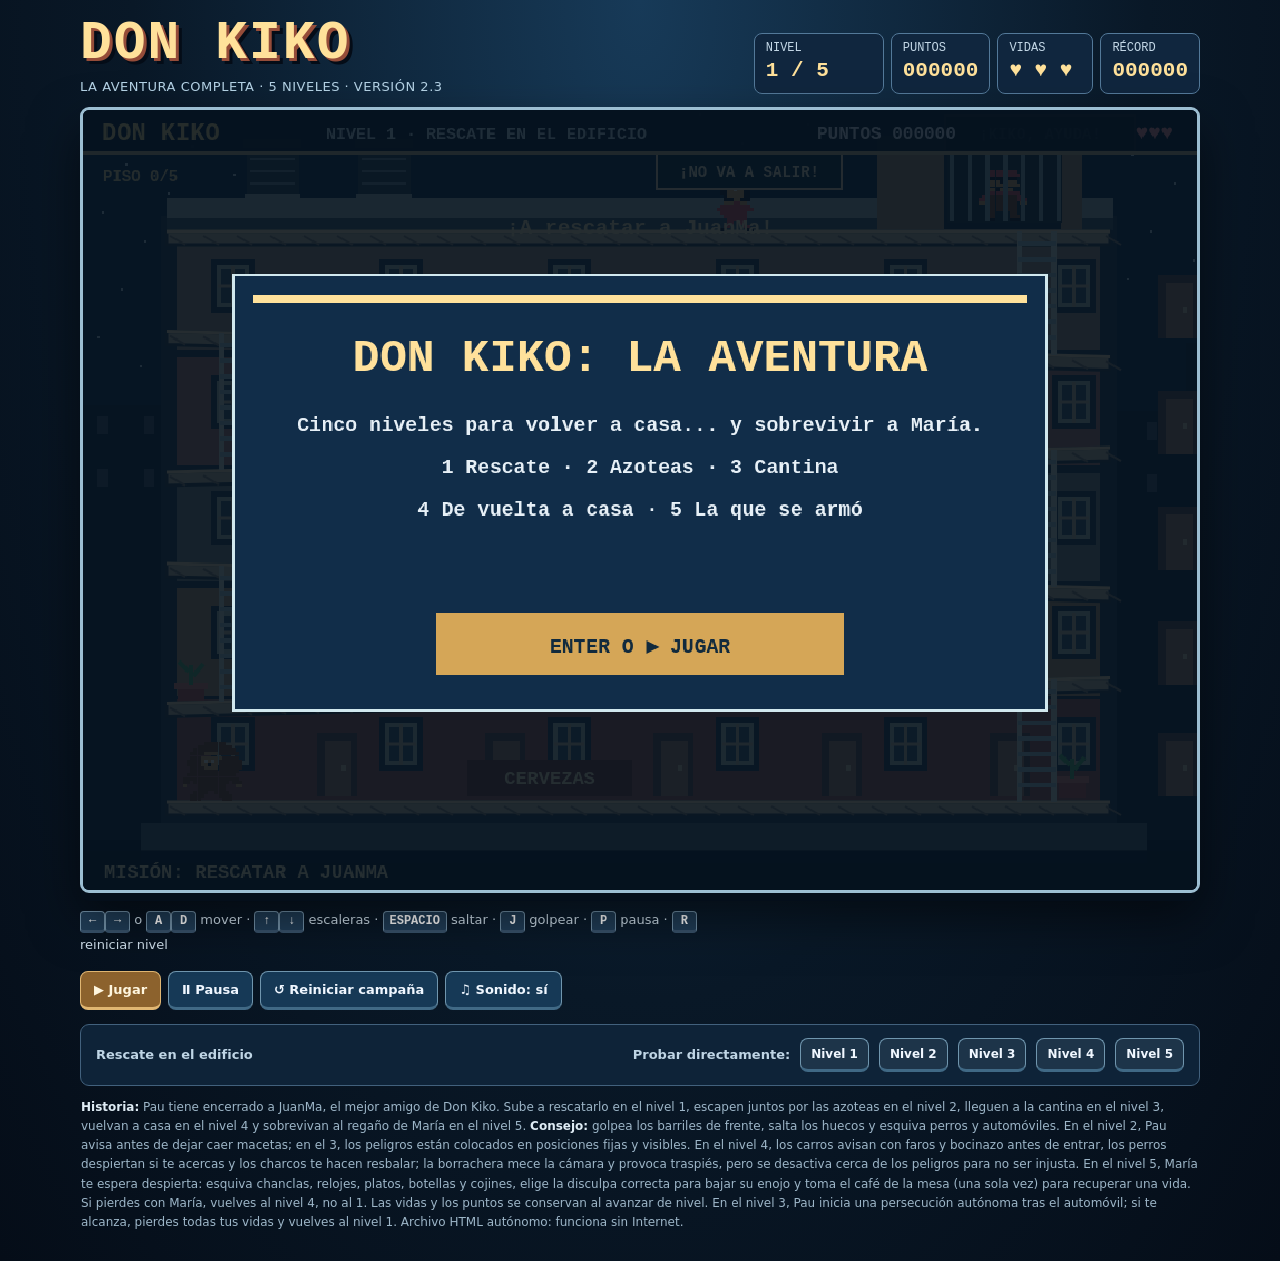
==== commit 2e0c5d00: "feat: level 5 Maria boss fight - La que se armó" ====
--- a/game/don_kiko.html
+++ b/game/don_kiko.html
@@ -4,7 +4,7 @@
 <meta charset="utf-8">
 <meta name="viewport" content="width=device-width,initial-scale=1,viewport-fit=cover">
 <meta name="theme-color" content="#081b2b">
-<title>Don Kiko - 4 niveles, versión 2.2</title>
+<title>Don Kiko - 5 niveles, versión 2.3</title>
 <style>
 :root{color-scheme:dark;--bg:#08182b;--white:#eef6fb;--gold:#ffe19a;--border:#537999;--panel:#10263e}
 *{box-sizing:border-box}
@@ -57,15 +57,15 @@
 <body>
 <main>
 <header class="top">
-  <div><h1>DON KIKO</h1><p class="subtitle">LA AVENTURA COMPLETA · 4 NIVELES · VERSIÓN 2.2</p></div>
+  <div><h1>DON KIKO</h1><p class="subtitle">LA AVENTURA COMPLETA · 5 NIVELES · VERSIÓN 2.3</p></div>
   <div class="hud" aria-live="polite">
-    <div class="stat level">NIVEL<strong id="levelNumber">1 / 4</strong></div>
+    <div class="stat level">NIVEL<strong id="levelNumber">1 / 5</strong></div>
     <div class="stat">PUNTOS<strong id="score">000000</strong></div>
     <div class="stat">VIDAS<strong id="lives">♥ ♥ ♥</strong></div>
     <div class="stat">RÉCORD<strong id="best">000000</strong></div>
   </div>
 </header>
-<div class="frame"><canvas id="game" width="1000" height="700" aria-label="Videojuego Don Kiko, cuatro niveles jugables"></canvas></div>
+<div class="frame"><canvas id="game" width="1000" height="700" aria-label="Videojuego Don Kiko, cinco niveles jugables"></canvas></div>
 <div class="toolbar">
   <div class="legend">
     <kbd>←</kbd><kbd>→</kbd> o <kbd>A</kbd><kbd>D</kbd> mover · <kbd>↑</kbd><kbd>↓</kbd> escaleras · <kbd>ESPACIO</kbd> saltar · <kbd>J</kbd> golpear · <kbd>P</kbd> pausa · <kbd>R</kbd> reiniciar nivel
@@ -89,8 +89,9 @@
   <button data-level="2">Nivel 2</button>
   <button data-level="3">Nivel 3</button>
   <button data-level="4">Nivel 4</button>
+  <button data-level="5">Nivel 5</button>
 </section>
-<p class="info"><strong>Historia:</strong> Pau tiene encerrado a JuanMa, el mejor amigo de Don Kiko. Sube a rescatarlo en el nivel 1, escapen juntos por las azoteas en el nivel 2, lleguen a la cantina en el nivel 3 y vuelvan a casa en el nivel 4. <strong>Consejo:</strong> golpea los barriles de frente, salta los huecos y esquiva perros y automóviles. En el nivel 2, Pau avisa antes de dejar caer macetas; en el 3, los peligros están colocados en posiciones fijas y visibles. En el nivel 4, los carros avisan con faros y bocinazo antes de entrar, los perros despiertan si te acercas y los charcos te hacen resbalar; la borrachera mece la cámara y provoca traspiés, pero se desactiva cerca de los peligros para no ser injusta. Las vidas y los puntos se conservan al avanzar de nivel. En el nivel 3, Pau inicia una persecución autónoma tras el automóvil; si te alcanza, pierdes todas tus vidas y vuelves al nivel 1. Archivo HTML autónomo: funciona sin Internet.</p>
+<p class="info"><strong>Historia:</strong> Pau tiene encerrado a JuanMa, el mejor amigo de Don Kiko. Sube a rescatarlo en el nivel 1, escapen juntos por las azoteas en el nivel 2, lleguen a la cantina en el nivel 3, vuelvan a casa en el nivel 4 y sobrevivan al regaño de María en el nivel 5. <strong>Consejo:</strong> golpea los barriles de frente, salta los huecos y esquiva perros y automóviles. En el nivel 2, Pau avisa antes de dejar caer macetas; en el 3, los peligros están colocados en posiciones fijas y visibles. En el nivel 4, los carros avisan con faros y bocinazo antes de entrar, los perros despiertan si te acercas y los charcos te hacen resbalar; la borrachera mece la cámara y provoca traspiés, pero se desactiva cerca de los peligros para no ser injusta. En el nivel 5, María te espera despierta: esquiva chanclas, relojes, platos, botellas y cojines, elige la disculpa correcta para bajar su enojo y toma el café de la mesa (una sola vez) para recuperar una vida. Si pierdes con María, vuelves al nivel 4, no al 1. Las vidas y los puntos se conservan al avanzar de nivel. En el nivel 3, Pau inicia una persecución autónoma tras el automóvil; si te alcanza, pierdes todas tus vidas y vuelves al nivel 1. Archivo HTML autónomo: funciona sin Internet.</p>
 </main>
 <script>
 (() => {
@@ -103,7 +104,7 @@
   const clamp = (v, a, b) => Math.min(b, Math.max(a, v));
   const rand = (a, b) => a + Math.random() * (b - a);
   const hitBox = (a,b,ax,ay,bx,by) => Math.abs(ax-bx)<a && Math.abs(ay-by)<b;
-  const LEVEL_NAMES = ['','Rescate en el edificio','Escape por las azoteas','Rumbo a las chelas','De vuelta a casa'];
+  const LEVEL_NAMES = ['','Rescate en el edificio','Escape por las azoteas','Rumbo a las chelas','De vuelta a casa','La que se armó'];
   // Agregar un nivel = agregar su nombre aquí y su configuración en LEVELS.
   const TOTAL_LEVELS = LEVEL_NAMES.length - 1;
   const NUM_WORDS = {1:'Un',2:'Dos',3:'Tres',4:'Cuatro',5:'Cinco',6:'Seis',7:'Siete',8:'Ocho'};
@@ -112,9 +113,10 @@
   const sprites={
  kiko:["......BBBBBB......","....BBBBBBBBBB....","...BBBBBBBBBBBB...","..BBBBTTTTBBBBBB..","..BBBTTTTTTBBBBB..",".BBBBTWTWTBBBBBBB",".BBBBTTKTTBBBBBBB","..BBBBTTTTBBBBBBB","..BBBBBBBBBBBBBB.",".BBBBBBBBBBBBBB..","BBBBBBBBBBBBBBBB..","BB.BBBBBBBBBB.BBB.","T...BBBBBBBB...TT.","....BBBBBBBB......","...BBBB..BBBB.....","..BBBB....BBBB....","..BBB......BBB...."],
  juan:["...RRRRRRRR...","..RRRRRRRRRR..","..KKKKKKKKK...","..KTTTKTTTT...","..TTTTTTTTTT..","...TTKTTTT....","..RRRRRRRRRR..",".RRBBBBBBBBRR.","RRRBBBBBBBBRRR","TT.BBBBBBBB.TT","...BBBBBBBB...","...BBBBBBBB...","...BB....BB...","..BBB....BBB..","..KKK....KKK.."],
- pau:[".....KKKKK.....","...KKKKKKKK....","...KKTTTTKK....","..KKTTWTTKK....","..KKTTTTTKK....","...KTTTTTKK....","...KKKTTKKK....","...TTTRRTT.....","..RRRRRRRRR....",".RRRRRRRRRRR...","..RRRRRRRR....","...RRRRRRR.....","....RRRRRR.....","....RR..RR.....","...RR....RR....","..KK......KK..."]
+ pau:[".....KKKKK.....","...KKKKKKKK....","...KKTTTTKK....","..KKTTWTTKK....","..KKTTTTTKK....","...KTTTTTKK....","...KKKTTKKK....","...TTTRRTT.....","..RRRRRRRRR....",".RRRRRRRRRRR...","..RRRRRRRR....","...RRRRRRR.....","....RRRRRR.....","....RR..RR.....","...RR....RR....","..KK......KK..."],
+ maria:["....KKKKKKKK....","..KKKKKKKKKKKK..","..KKWWKKKKWWKK..","..KKTTTTTTTTKK..","..KTTTTTTTTTTK..","..KTTKTTTTKTTK..","..KTTTTTTTTTTK..","..KTTTTKKTTTTK..","...KTTTTTTTTK...","....TTTTTTTT....","...PPPPPPPPPP...","..PPPPPPPPPPPP..",".PPPTPPPPPPTTPP.",".PPPTPPPPPPTTPP.","..PPPPPPPPPPPP..","..PPPPPPPPPPPP..","..PPPPPPPPPPPP..","..PPP......PPP..","..KKK......KKK.."]
 };
-const pal={B:'#8e4e2e',T:'#e7aa68',W:'#fff9ec',K:'#1a1924',R:'#e95560'};
+const pal={B:'#8e4e2e',T:'#e7aa68',W:'#fff9ec',K:'#1a1924',R:'#e95560',P:'#8e5f8a'};
 
   // ---------- Puente de telemetría para el dashboard ----------
   // Envía mensajes al padre (dashboard) sin alterar la lógica del juego.
@@ -169,6 +171,33 @@
   const HOME_DOGS = [880,1440,1980];
   const HOME_PUDDLES = [{x:380,w:110},{x:960,w:130},{x:1560,w:120},{x:2100,w:110}];
   const HOME_QUIPS = ['¡Yo vivo por aquí!','¿Esta es mi casa?','¡Shhh, no despiertes al perro!','¡Esa no era la puerta!','¡Ya casi llegamos!','¡Una más y llegamos!'];
+  // ---------- Nivel 5: La que se armó ----------
+  const ROOM_W = 1000;
+  const MARIA_X = 820;
+  const COFFEE_X = 452;
+  const BOSS_ANGER_MAX = 3;
+  const BOSS_ROUNDS = [
+    {queja:'¡LLEGASTE A LAS 4 DE LA MAÑANA!',hint:'ESQUIVA RELOJES Y CHANCLAS',time:16},
+    {queja:'¡HUELES A CANTINA!',hint:'SALTA LAS BOTELLAS · CUIDADO CON EL HUMO',time:18},
+    {queja:'¡Y CON JUANMA!',hint:'AGUANTA EL ÚLTIMO REGAÑO',time:20}
+  ];
+  const BOSS_QUESTIONS = [
+    [
+      {text:'Perdón, tienes razón.',ok:true},
+      {text:'Fue culpa de JuanMa.',ok:false},
+      {text:'¿Qué hora es?',ok:false}
+    ],
+    [
+      {text:'Tienes razón, voy a bañarme.',ok:true},
+      {text:'Es perfume de cantina.',ok:false},
+      {text:'Huele a éxito.',ok:false}
+    ],
+    [
+      {text:'No vuelvo a ir sin avisarte.',ok:true},
+      {text:'JuanMa es mi compa.',ok:false},
+      {text:'¿Estás celosa?',ok:false}
+    ]
+  ];
   const groundAt = x => !holes.some(h=>x > h.a && x < h.b);
   const roofAt = x => roofs.find(r=>x>=r.a && x<=r.b);
   let stage = 1, phase = 'menu', lives=3, score=0, best=0, time=0;
@@ -180,6 +209,8 @@
   // Estado del nivel 4 (tráfico, perros y tambaleo).
   let trafficCars=[], carWarn=[], carTimer=0, homeDogState=[], puddleLast=-1, slipT=0, slipDir=0;
   let driftPhase=0, stumbleT=0, stumbleDir=1, nextStumble=0, hiccupT=0, quipT=0, quip='', quipShow=0;
+  // Estado del nivel 5 (jefe: enojo de María, regaños y disculpas).
+  let boss=null, retryScore=0;
   try {best=Number(localStorage.getItem('donkiko_best')||0);} catch(e){}
 
   function sound(hz=340,d=.08,kind='square',gain=.026){
@@ -216,17 +247,20 @@
     pauChase={active:false,x:0};lostToPau=false;pauRestartCountdown=0;surveyHold=false;
     trafficCars=[];carWarn=[];carTimer=2.6;homeDogState=HOME_DOGS.map(x=>({x,baseX:x,state:'sleep',t:0,armed:true}));
     puddleLast=-1;slipT=0;slipDir=0;driftPhase=0;stumbleT=0;nextStumble=rand(6.5,10.5);hiccupT=rand(12,18);quipT=rand(6,9);quip='';quipShow=0;
+    if(n===4)retryScore=score; // Punto de retorno si María manda al sillón desde el nivel 5.
     const cfg=levelOf(stage), setup=cfg.start();
     player=setup.player;friend=setup.friend;checkpoint=setup.checkpoint;
     objects=setup.objects;tokens=setup.tokens;
+    boss=n===5?makeBoss():null;
     updateHud();flash(cfg.flash,2.8);
   }
   function begin(level=1){
-    score=0;lives=3;time=0;initializeStage(level);phase='playing';clearKeys();updateHud();chime();
+    score=0;lives=3;time=0;retryScore=0;initializeStage(level);phase='playing';clearKeys();updateHud();chime();
     emit('run_start',{level,stage,lives,score});
     sendSnapshot();
   }
   function proceed(){
+    if(phase==='retry'){retryLevel();return;}
     if(phase==='menu'||phase==='lost'||phase==='won'){begin(1);return;}
     if(phase==='intermission'){initializeStage(Math.min(TOTAL_LEVELS,stage+1));phase='playing';updateHud();chime();return;}
     if(phase==='paused'){phase='playing';updateHud();return;}
@@ -265,7 +299,7 @@
     lives--;shake=.27;sound(105,.3,'sawtooth');
     burst(player.x,player.bottom-27,'#ffe5ad',16);
     emit('hurt',{cause:fall?'fall':'hazard',stage,lives,x:Math.round(player.x)});
-    if(lives<=0){lives=0;phase='lost';saveScore();updateHud();emit('game_over',{stage,score,cause:fall?'fall':'hazard'});return;}
+    if(lives<=0){endRunOrRetry(fall?'fall':'hazard');return;}
     if(fall){
       levelOf(stage).respawn(player,friend,checkpoint);
       player.vy=0;player.grounded=true;player.air=false;
@@ -274,6 +308,25 @@
       if(levelOf(stage).airKnockback)player.air=true;else player.grounded=false;
     }
     player.inv=2.1;flash(fall?'¡Cuidado con el hueco!':'¡Aguas con los obstáculos!',1.8);updateHud();
+  }
+  function endRunOrRetry(cause='hazard'){
+    lives=0;saveScore();
+    const retry=levelOf(stage).retryStage;
+    if(retry){
+      // Nivel 5: el regaño no cierra la campaña; se vuelve al nivel 4 conservando la corrida.
+      phase='retry';clearKeys();
+    }else{
+      phase='lost';
+    }
+    updateHud();
+    if(retry)emit('retry',{from:stage,to:retry,score,cause});
+    else emit('game_over',{stage,score,cause});
+  }
+  function retryLevel(){
+    const to=levelOf(stage).retryStage||1;
+    score=retryScore;lives=3;clearKeys();
+    initializeStage(to);
+    phase='playing';updateHud();chime();sendSnapshot();
   }
   function completeStage(){
     if(phase!=='playing')return;
@@ -596,6 +649,170 @@
     if(quipT<=0){quipT=rand(7,11);quip=HOME_QUIPS[Math.floor(Math.random()*HOME_QUIPS.length)];quipShow=2.4;}
     if(quipShow>0)quipShow-=dt;
     if(player.x>HOME_WIDTH-130&&player.grounded&&Math.abs(player.x-friend.x)<125)completeStage();
+  }
+  // ---------- Nivel 5: el pleito con María ----------
+  function makeBoss(){
+    return {
+      anger:BOSS_ANGER_MAX,round:0,phase:'intro',timer:2.2,
+      choices:[],selected:0,shots:[],spawnTimer:1.2,pattern:0,
+      coffeeSpawned:false,coffee:null,coffeeTaken:false,
+      sober:0,drunkBoost:0,said:'',flashT:0
+    };
+  }
+  function shuffleChoices(list){
+    for(let i=list.length-1;i>0;i--){const j=Math.floor(Math.random()*(i+1));[list[i],list[j]]=[list[j],list[i]];}
+    return list;
+  }
+  function bossTarget(){return clamp(player.x,70,ROOM_W-140);}
+  function bossSpawnArc(type,flight=.85,startX=MARIA_X-26,startY=STREET_Y-74){
+    const g=980,tx=bossTarget(),ty=STREET_Y-10;
+    const vx=(tx-startX)/flight;
+    const vy=(ty-startY-.5*g*flight*flight)/flight;
+    const r=type==='cushion'?18:type==='clock'?15:type==='frame'?14:12;
+    boss.shots.push({
+      type,x:startX,y:startY,vx,vy,r,landX:tx,
+      rot:type==='chancla'? .4:0,spin:type==='clock'?8:type==='frame'?4:type==='cushion'?2:0
+    });
+    sound(type==='plate'?360:type==='cushion'?220:420,.06,'triangle',.012);
+  }
+  function spawnBottle(){
+    boss.shots.push({type:'bottle',x:ROOM_W-14,y:STREET_Y-9,vx:-rand(180,220),r:10,rot:0,spin:0});
+    sound(260,.07,'triangle',.012);
+  }
+  function spawnSmoke(){
+    boss.shots.push({type:'smoke',x:MARIA_X-40,y:STREET_Y-58,vx:-rand(95,125),vy:-8,r:28,t:5,hit:false,rot:0,spin:0});
+    sound(160,.16,'sawtooth',.014);
+  }
+  function spawnBossHazard(){
+    const r=boss.round;
+    boss.pattern++;
+    if(r===0){
+      bossSpawnArc(boss.pattern%2===0?'chancla':'clock',rand(1.1,1.3));
+    }else if(r===1){
+      const k=boss.pattern%4;
+      if(k===0)spawnBottle();
+      else if(k===1)bossSpawnArc('plate',1.15,930,STREET_Y-150);
+      else if(k===2)bossSpawnArc('chancla',1.05);
+      else{spawnBottle();bossSpawnArc('plate',1.2,930,STREET_Y-150);}
+      if(boss.pattern===4||boss.pattern===9)spawnSmoke();
+    }else{
+      bossSpawnArc(boss.pattern%2===0?'frame':'chancla',rand(1.0,1.15));
+      if(boss.pattern%3===0)bossSpawnArc('cushion',rand(1.1,1.25),900,STREET_Y-120);
+      if(boss.pattern%6===0)spawnBottle();
+    }
+  }
+  function updateBossShots(dt){
+    const g=980;
+    for(const s of boss.shots){
+      s.rot=(s.rot||0)+dt*(s.spin||0);
+      if(s.type==='bottle'){
+        s.x+=s.vx*dt;
+        if(s.x<50){s.dead=true;continue;}
+      }else if(s.type==='smoke'){
+        s.x+=s.vx*dt;s.y+=s.vy*dt;s.r+=16*dt;s.t-=dt;
+        if(s.t<=0){s.dead=true;continue;}
+        if(!s.hit&&Math.abs(s.x-player.x)<s.r+18&&Math.abs(s.y-(player.bottom-30))<s.r+34){
+          s.hit=true;boss.drunkBoost=6;boss.sober=0;
+          flash('¡HUMO DE CANTINA! TAMBALEO +6 s',1.7);
+          sound(150,.2,'sawtooth',.02);
+          burst(player.x,player.bottom-35,'#bfe0c1',10);
+        }
+        continue;
+      }else{
+        s.vy+=g*dt;s.x+=s.vx*dt;s.y+=s.vy*dt;
+        if(s.vy>0&&s.y>=STREET_Y-8){
+          s.dead=true;
+          burst(s.x,STREET_Y-6,s.type==='plate'?'#e8f1f5':'#e3b27e',7);
+          sound(s.type==='plate'?300:200,.07,'triangle',.014);
+          continue;
+        }
+      }
+      if(s.dead)continue;
+      const bodyTop=player.bottom-64,bodyBottom=player.bottom+2;
+      if(Math.abs(s.x-player.x)<s.r+14&&s.y>bodyTop+2&&s.y<bodyBottom-4){
+        s.dead=true;
+        hurt();
+        if(phase!=='playing'){boss.shots=boss.shots.filter(x=>!x.dead);return;}
+      }
+    }
+    boss.shots=boss.shots.filter(s=>!s.dead);
+  }
+  function bossPenalty(msg){
+    if(phase!=='playing')return false;
+    lives--;shake=.3;sound(105,.3,'sawtooth');
+    burst(player.x,player.bottom-27,'#ffd0d0',16);
+    emit('hurt',{cause:'hazard',stage,lives,x:Math.round(player.x)});
+    updateHud();
+    if(lives<=0){endRunOrRetry('hazard');return true;}
+    player.inv=Math.max(player.inv,1.4);
+    flash(msg,1.8);
+    return false;
+  }
+  function confirmBossChoice(){
+    if(!boss||boss.phase!=='choose'||phase!=='playing')return;
+    const choice=boss.choices[boss.selected];
+    if(!choice)return;
+    if(choice.ok){
+      boss.anger=Math.max(0,boss.anger-1);
+      score+=500;saveScore();updateHud();
+      boss.phase='feedback';boss.timer=1.9;boss.said='¡BIEN DICHO!';boss.flashT=1.9;
+      flash('+500 · ¡BIEN DICHO!',1.7);
+      burst(player.x,player.bottom-45,'#9fe6b0',18);
+      sound(660,.14,'triangle');
+      if(!boss.coffeeSpawned&&boss.anger>0){
+        boss.coffeeSpawned=true;boss.coffee={x:COFFEE_X,y:536};
+        flash('☕ ¡CAFÉ DISPONIBLE EN LA MESA!',2.3);
+      }
+    }else{
+      boss.said='¡ESA NO ERA!';boss.flashT=1.9;
+      if(bossPenalty('¡ESA NO ERA! +6 s DE REGAÑO'))return;
+      boss.phase='rant';boss.timer+=6;boss.spawnTimer=1.4;
+    }
+  }
+  function updateStageFive(dt){
+    if(!boss)return;
+    boss.flashT=Math.max(0,boss.flashT-dt);
+    if(boss.sober>0)boss.sober=Math.max(0,boss.sober-dt);
+    if(boss.drunkBoost>0)boss.drunkBoost=Math.max(0,boss.drunkBoost-dt);
+    // Café: una sola vez en todo el jefe. Si está lleno de vidas, se queda en la mesa.
+    if(boss.coffee&&!boss.coffeeTaken&&lives<3&&Math.abs(player.x-boss.coffee.x)<46){
+      boss.coffeeTaken=true;boss.coffee=null;boss.sober=8;
+      lives++;flash('¡CAFÉ! +1 VIDA · TAMBALEO -8 s',2.1);
+      burst(COFFEE_X,540,'#ffe9b0',14);sound(560,.16,'triangle');updateHud();
+    }
+    if(boss.phase==='intro'){
+      boss.timer-=dt;
+      if(boss.timer<=0){boss.phase='rant';boss.timer=BOSS_ROUNDS[boss.round].time;boss.spawnTimer=1.4;boss.pattern=0;}
+    }else if(boss.phase==='rant'){
+      boss.timer-=dt;
+      updateBossShots(dt);
+      if(phase!=='playing')return;
+      boss.spawnTimer-=dt;
+      if(boss.spawnTimer<=0&&boss.shots.length<6){
+        spawnBossHazard();
+        boss.spawnTimer=boss.round===0?rand(2.4,3.0):boss.round===1?rand(2.0,2.6):rand(1.9,2.5);
+      }
+      if(boss.timer<=0){
+        boss.phase='choose';boss.choices=shuffleChoices(BOSS_QUESTIONS[boss.round].map(o=>({...o})));
+        boss.selected=0;boss.shots=[];clearKeys();sound(480,.1,'triangle');
+      }
+    }else if(boss.phase==='feedback'){
+      boss.timer-=dt;
+      if(boss.timer<=0){
+        if(boss.anger<=0){boss.phase='done';boss.timer=2.8;}
+        else{boss.round++;boss.phase='intro';boss.timer=2.0;boss.spawnTimer=1.0;}
+      }
+    }else if(boss.phase==='done'){
+      boss.timer-=dt;
+      if(boss.timer<=0){completeStage();return;}
+    }
+    // Movimiento sólo durante la intro y el regaño. Al elegir, Don Kiko se queda quieto.
+    if(boss.phase==='intro'||boss.phase==='rant'){
+      const drift=(boss.drunkBoost>0&&boss.sober<=0)?Math.sin(elapsed*TAU*.9)*260*.07*dt:0;
+      updatePlatformPlayer(dt,[{a:0,b:ROOM_W,y:STREET_Y}],1090,240,drift);
+      if(phase!=='playing')return;
+      if(player.x>MARIA_X-66)player.x=MARIA_X-66;
+    }
   }
   function update(dt){
     for(const n of notices)n.t-=dt;notices=notices.filter(n=>n.t>0);
@@ -882,6 +1099,174 @@
     const cfg=levelOf(stage);
     drawProgressBar(player.x/cfg.progress.end,cfg.progress.label);
     txt(typeof cfg.hint==='function'?cfg.hint():cfg.hint,440,63,13,'#e6eac1');
+  }
+  // ---------- Nivel 5: dibujo de la sala y del pleito ----------
+  function drawHomeWindow(){
+    // Noche, luna y estrellas detrás de Pau y JuanMa.
+    box(62,248,196,184,'#0b2036','#d8c39d');
+    rect(70,256,180,168,'#102f4a');
+    circle(214,286,20,'#f4e4ac');circle(224,278,18,'#102f4a');
+    for(const [x,y] of [[92,278],[118,304],[160,272],[98,344],[200,338],[142,358]])rect(x,y,2,2,'#cfe2f0');
+    const bob=Math.sin(elapsed*2.2)*1.5;
+    sprite(sprites.juan,112,438+bob,2.9);
+    sprite(sprites.pau,180,438-bob,2.9);
+    if(boss&&(boss.anger===0||boss.phase==='done'))txt('♥',196,382,18,'#ff9fb2','center');
+    else txt('...',196,382,15,'#d6e8f2','center');
+    // Marco, cortinas y alféizar.
+    rect(56,248,14,196,'#7b3f4a');rect(250,248,14,196,'#7b3f4a');
+    rect(150,256,6,168,'#d8c39d');
+    rect(62,424,196,12,'#b79a72');
+    rect(70,436,180,8,'#8e7354');
+  }
+  function drawLivingRoom(){
+    // Pared con papel tapiz.
+    rect(0,38,W,547,'#3c334b');
+    for(let x=0;x<W;x+=52)rect(x,38,3,547,'#473c58');
+    for(let y=110;y<585;y+=74)for(let x=26;x<W;x+=104)rect(x,y,7,7,'#5a4c6a');
+    // Zócalo y piso de madera.
+    rect(0,570,W,18,'#241d2e');
+    rect(0,585,W,80,'#6a4736');
+    for(let x=0;x<W;x+=82){rect(x,585,2,80,'#593a2c');rect(x+40,585,1,80,'#7a5542');}
+    for(let i=0;i<9;i++)rect(0,600+i*9,W,1,'#00000018');
+    drawHomeWindow();
+    // Cuadros.
+    box(298,168,104,78,'#23384a','#c9a97e');
+    rect(306,176,88,62,'#35566a');circle(350,204,12,'#e2c98f');rect(306,214,88,24,'#577b7c');
+    box(420,150,74,96,'#23384a','#c9a97e');
+    rect(428,158,58,80,'#35566a');txt('★',457,206,30,'#ffe4a0','center');
+    // Reloj: las 4 de la mañana.
+    circle(540,190,38,'#e7d8b7');circle(540,190,32,'#fff6dc');circle(540,190,3,'#3a2a20');
+    line(540,190,540,166,'#3a2a20',3);line(540,190,558,196,'#3a2a20',3);
+    txt('4:00',540,244,13,'#e8d6ae','center');
+    // Lámpara de pie.
+    rect(36,430,5,155,'#5b4a3c');
+    ctx.fillStyle='#e8cd8e';ctx.beginPath();ctx.moveTo(10,430);ctx.lineTo(68,430);ctx.lineTo(54,394);ctx.lineTo(24,394);ctx.closePath();ctx.fill();
+    ctx.globalAlpha=.16;circle(39,432,42,'#ffe7a6');ctx.globalAlpha=1;
+    // Televisor.
+    box(248,438,150,112,'#182737','#7f99a8');
+    rect(256,446,134,80,'#0c1a27');
+    rect(266,454,114,64,'#163a4a');
+    txt('SIN SEÑAL',323,492,12,'#6f9caf','center');
+    rect(300,550,44,14,'#3c4d5b');
+    // Sofá.
+    rect(560,492,230,93,'#774b5b');rect(548,516,254,62,'#8a5a6a');
+    rect(568,476,102,70,'#8a5a6a');rect(676,476,102,70,'#8a5a6a');
+    rect(576,506,88,30,'#9d6a7a');rect(684,506,88,30,'#9d6a7a');
+    rect(560,560,230,14,'#5e3a48');rect(548,574,18,14,'#4a2e3a');rect(784,574,18,14,'#4a2e3a');
+    // Mesa y café.
+    rect(400,540,116,10,'#8a5a3e');rect(408,550,8,32,'#6e4630');rect(500,550,8,32,'#6e4630');
+    if(boss&&boss.coffee&&!boss.coffeeTaken){
+      rect(COFFEE_X-9,522,18,18,'#f3ead7');rect(COFFEE_X+9,526,6,7,'#f3ead7');rect(COFFEE_X-5,528,10,3,'#8e5a3d');
+      txt('☕',COFFEE_X,518,13,'#ffd88a','center');
+      ctx.globalAlpha=.2;circle(COFFEE_X,512,16,'#ffe7a6');ctx.globalAlpha=1;
+    }
+    // Puerta a la cocina.
+    box(908,318,74,267,'#2b2336','#a98b6b');
+    rect(916,326,58,251,'#6d4a38');
+    circle(922,462,4,'#ffe6a8');
+    txt('COCINA',945,300,12,'#d8c29c','center');
+  }
+  function drawBossShot(s){
+    ctx.save();ctx.translate(Math.round(s.x),Math.round(s.y));
+    if(s.type==='smoke'){
+      ctx.globalAlpha=.22;circle(0,0,s.r,'#a8c6a6');circle(s.r*.4,-s.r*.3,s.r*.55,'#bfd9bb');circle(-s.r*.4,s.r*.2,s.r*.5,'#9db99b');ctx.globalAlpha=1;
+    }else if(s.type==='bottle'){
+      ctx.rotate(Math.PI/2);bottle(0,0);
+    }else if(s.type==='plate'){
+      circle(0,0,s.r,'#e9f1f3');circle(0,0,s.r*.62,'#b9d4dd');circle(0,0,s.r*.2,'#8e4e2e');
+    }else if(s.type==='clock'){
+      ctx.rotate(s.rot||0);circle(0,0,s.r,'#e8dcc0');circle(0,0,s.r-3,'#fff8e0');
+      line(0,0,0,-(s.r-5),'#4b3a2d',2);line(0,0,(s.r-7)*.8,0,'#4b3a2d',2);circle(0,0,2,'#4b3a2d');
+    }else if(s.type==='chancla'){
+      ctx.rotate(s.rot||.4);
+      rect(-s.r,-6,s.r*2,12,'#8a4c3d');rect(-s.r+2,-4,s.r*2-4,8,'#c98a63');
+      line(-s.r+5,0,s.r-5,0,'#5b3229',2);
+      ctx.strokeStyle='#5b3229';ctx.lineWidth=2;ctx.beginPath();ctx.arc(0,0,5,Math.PI,TAU);ctx.stroke();
+    }else if(s.type==='cushion'){
+      ctx.rotate(s.rot||0);box(-s.r,-s.r*.62,s.r*2,s.r*1.24,'#b46a76','#e5b0a6');
+      rect(-s.r*.55,-s.r*.3,s.r*1.1,4,'#e8c2b8');
+    }else if(s.type==='frame'){
+      ctx.rotate(s.rot||0);box(-s.r,-s.r*.8,s.r*2,s.r*1.6,'#6f4b35','#e6c58f');
+      rect(-s.r+4,-s.r*.8+4,s.r*2-8,s.r*1.6-8,'#9fc4c9');circle(0,0,3,'#ffe4a0');
+    }
+    ctx.restore();
+  }
+  function drawBossShadows(){
+    for(const s of boss.shots){
+      if(s.type==='smoke')continue;
+      if(s.type==='bottle'){
+        ctx.fillStyle='#00000055';ctx.beginPath();ctx.ellipse(s.x,STREET_Y+1,12,4,0,0,TAU);ctx.fill();
+      }else{
+        ctx.globalAlpha=.3;ctx.fillStyle='#08131f';
+        ctx.beginPath();ctx.ellipse(s.landX,STREET_Y+2,17,5,0,0,TAU);ctx.fill();ctx.globalAlpha=1;
+        if(Math.floor(elapsed*8)%2===0)circle(s.landX,STREET_Y-10,4,'#ffcf7a');
+      }
+    }
+  }
+  function drawMaria(){
+    ctx.fillStyle='#00000033';ctx.beginPath();ctx.ellipse(MARIA_X,STREET_Y+2,34,7,0,0,TAU);ctx.fill();
+    sprite(sprites.maria,MARIA_X,STREET_Y,3.15);
+    if(!boss)return;
+    if(boss.phase==='rant'||boss.phase==='intro'){
+      speech(BOSS_ROUNDS[boss.round].queja,600,404,280);
+      ctx.save();ctx.translate(MARIA_X-30,STREET_Y-88+Math.sin(elapsed*10)*3);ctx.rotate(-.7);
+      rect(-13,-5,26,10,'#8a4c3d');rect(-11,-3,22,6,'#c98a63');ctx.restore();
+      txt('!',MARIA_X+28,STREET_Y-92,24,'#ff9a9a','center');
+    }else if(boss.phase==='choose'||boss.phase==='feedback'){
+      rect(MARIA_X-24,STREET_Y-52,48,7,'#e7aa68');
+    }
+    if(boss.anger===0)txt('♥',MARIA_X+34,STREET_Y-98+Math.sin(elapsed*3)*2,20,'#ff9fb2','center');
+    if(boss.said&&boss.flashT>0)speech(boss.said,MARIA_X-95,STREET_Y-150,190);
+  }
+  function drawBossPrompt(){
+    if(!boss||boss.phase!=='choose')return;
+    rect(0,38,W,627,'#04101cbb');
+    box(150,240,700,330,'#10263a','#f0d69a');
+    txt('MARÍA:',500,276,18,'#ffb3b8','center');
+    txt(BOSS_ROUNDS[boss.round].queja,500,306,22,'#ffe4a8','center');
+    txt('¿QUÉ LE CONTESTAS?',500,336,15,'#a9c6d8','center');
+    for(let i=0;i<boss.choices.length;i++){
+      const y=356+i*56,on=i===boss.selected;
+      box(186,y,628,46,on?'#d5a657':'#173a55',on?'#ffe2a5':'#5f8299');
+      txt(on?'▶':' ',206,y+30,16,on?'#112a3d':'#8fb2c8');
+      txt(boss.choices[i].text,226,y+30,17,on?'#112a3d':'#e8f2fa');
+    }
+    txt('← → ELEGIR  ·  J / ENTER CONFIRMAR',500,532,13,'#cfe3ee','center');
+  }
+  function drawAngerBar(){
+    if(!boss)return;
+    txt('ENOJO DE MARÍA',19,51,12,'#f3d6a4');
+    for(let i=0;i<BOSS_ANGER_MAX;i++){
+      const x=19+i*96,on=i<boss.anger;
+      rect(x,58,86,14,on?(i===2?'#e95560':i===1?'#e88a5e':'#e8c278'):'#243243');
+      ctx.strokeStyle='#f3d6a4';ctx.lineWidth=1;ctx.strokeRect(x,58,86,14);
+    }
+    const cx=330,cy=65;
+    circle(cx,cy,14,'#e7aa68');rect(cx-9,cy-10,18,7,'#1a1924');
+    rect(cx-7,cy-3,3,3,'#1a1924');rect(cx+4,cy-3,3,3,'#1a1924');
+    if(boss.anger>0)line(cx-6,cy+8,cx+6,cy+8,'#7a2f2f',2);
+    else{ctx.strokeStyle='#7a2f2f';ctx.lineWidth=2;ctx.beginPath();ctx.arc(cx,cy+3,6,0,Math.PI);ctx.stroke();}
+  }
+  function drawBossHint(){
+    if(!boss)return;
+    let h='SOBREVIVE AL REGAÑO';
+    if(boss.phase==='intro')h='PREPÁRATE...';
+    else if(boss.phase==='rant')h=BOSS_ROUNDS[boss.round].hint;
+    else if(boss.phase==='choose')h='MARÍA ESPERA TU RESPUESTA';
+    else if(boss.phase==='feedback')h=boss.anger>0?'¡BIEN! SIGUE ASÍ':'¡CASI LO TIENES!';
+    else if(boss.phase==='done')h='¡PERDÓN CONCEDIDO!';
+    txt(h,440,63,13,'#e6eac1');
+  }
+  function drawStageFive(){
+    drawLivingRoom();
+    drawMaria();
+    drawBossShadows();
+    for(const s of boss.shots)drawBossShot(s);
+    drawCharacters();
+    for(const a of particles)rect(a.x,a.y,5,5,a.color);
+    drawBossPrompt();
+    drawAngerBar();
+    drawBossHint();
   }
   // ---------- Configuración de niveles ----------
   // Cada nivel declara arranque, física, acompañante, dibujo y meta.
@@ -1032,12 +1417,51 @@
       draw: drawStageFour,
       progress: {end:2380,label:'CASA'},
       hint: () => (carWarn.length||trafficCars.some(c=>Math.abs(c.x-player.x)<300))?'¡SALTA LOS CARROS!  ·  FAROS = AVISO':'CUIDADO CON LOS PERROS Y LOS CHARCOS',
+      intermission: {
+        title: '¡LLEGARON A CASA!',
+        lines: score => [
+          'La luz del porche está encendida... y María está despierta.',
+          'Don Kiko respira hondo antes de abrir la puerta.',
+          'Siguiente: NIVEL 5 · LA QUE SE ARMÓ',
+          `Puntuación acumulada: ${score}`
+        ]
+      }
+    },
+    5: {
+      width: ROOM_W,
+      camera: false,
+      jump: 'platform',
+      airKnockback: false,
+      showCompanion: false,
+      showFloor: false,
+      retryStage: 4,
+      mission: 'MISIÓN: SOBREVIVIR AL REGAÑO Y GANARTE EL PERDÓN',
+      flash: 'María te espera despierta...',
+      start(){
+        return {
+          player: playerAt(118,STREET_Y),
+          friend: {x:64,bottom:STREET_Y},
+          checkpoint: 118,
+          objects: [],
+          tokens: []
+        };
+      },
+      respawn(player,friend,checkpoint){
+        player.x=checkpoint;player.bottom=STREET_Y;
+        friend.x=checkpoint-54;friend.bottom=STREET_Y;
+      },
+      companion: {mode:'street',pace:300},
+      update: updateStageFive,
+      draw: drawStageFive,
+      progress: {end:ROOM_W,label:'ENOJO'},
+      hint: () => (boss?BOSS_ROUNDS[boss.round].hint:'SOBREVIVE AL REGAÑO'),
       finale: {
-        title: '¡A CASA!',
+        title: '¡PERDÓN CONCEDIDO!',
         lines: score => [
-          'Don Kiko y JuanMa llegaron a la puerta.',
-          'Mañana será otro día... si es que llegan despiertos.',
-          `Puntuación final: ${score}`
+          'María dejó la chancla sobre la mesa.',
+          '"Está bien... pero mañana lavas los platos."',
+          'JuanMa: "Yo invito el café." · Pau sonríe desde la ventana.',
+          `FIN DE LA CAMPAÑA · Puntuación final: ${score}`
         ]
       }
     }
@@ -1080,8 +1504,9 @@
   }
   function drawOverlays(){
     if(phase==='menu')overlay('DON KIKO: LA AVENTURA',[
-      `${numberWord(TOTAL_LEVELS)} niveles para volver a casa con JuanMa.`,
-      ...Object.keys(LEVELS).map(n=>`${n} · ${LEVEL_NAMES[n]}`)
+      `${numberWord(TOTAL_LEVELS)} niveles para volver a casa... y sobrevivir a María.`,
+      '1 Rescate · 2 Azoteas · 3 Cantina',
+      `4 De vuelta a casa · ${TOTAL_LEVELS} ${LEVEL_NAMES[TOTAL_LEVELS]}`
     ],'#ffe19b','ENTER O ▶ JUGAR');
     if(phase==='paused')overlay('PAUSA',[
       'JuanMa todavía tiene ganas de salir.',
@@ -1098,6 +1523,14 @@
           `Puntuación acumulada: ${score}`
         ],'#a7edbe','ENTER / SIGUIENTE NIVEL');
       }
+    }
+    if(phase==='retry'){
+      const to=levelOf(stage).retryStage||1;
+      overlay('¡TE MANDÓ AL SILLÓN!',[
+        'María no quiere verte ahora mismo.',
+        `Vuelves al NIVEL ${to} · ${LEVEL_NAMES[to].toUpperCase()}.`,
+        `Puntuación al volver: ${retryScore}`
+      ],'#ffb5b6',`ENTER / VOLVER AL NIVEL ${to}`);
     }
     if(phase==='lost')overlay(lostToPau?'¡PAU LOS ATRAPÓ!':'¡GAME OVER!',[
       lostToPau?'¡Pau alcanzó a Don Kiko! ¡Perdiste los 3 corazones!':'Don Kiko se quedó sin vidas.',
@@ -1130,18 +1563,40 @@
     if(k==='arrowup'||k==='w')return'up';if(k==='arrowdown'||k==='s')return'down';
     if(k===' '||k==='spacebar'||k==='k')return'jump';if(k==='j'||k==='x')return'punch';return null;
   }
+  function handleBossKey(e){
+    if(stage!==5||!boss||boss.phase!=='choose'||phase!=='playing')return false;
+    const k=e.key.toLowerCase();
+    if(k==='arrowleft'||k==='a'){
+      e.preventDefault();boss.selected=(boss.selected+boss.choices.length-1)%boss.choices.length;sound(420,.04);return true;
+    }
+    if(k==='arrowright'||k==='d'){
+      e.preventDefault();boss.selected=(boss.selected+1)%boss.choices.length;sound(440,.04);return true;
+    }
+    if(k==='enter'||k===' '||k==='spacebar'||k==='j'||k==='x'||k==='k'){
+      e.preventDefault();confirmBossChoice();return true;
+    }
+    if(k==='arrowup'||k==='arrowdown'||k==='w'||k==='s'){e.preventDefault();return true;}
+    return false;
+  }
   window.addEventListener('keydown',e=>{
+    if(handleBossKey(e))return;
     const k=mapKey(e.key);
     if(k){e.preventDefault();if(!keys[k]){if(k==='jump')jump();if(k==='punch')punch();}keys[k]=true;}
     if(e.key.toLowerCase()==='p'){e.preventDefault();togglePause();}
-    if(e.key.toLowerCase()==='r'){e.preventDefault();begin(phase==='lost'?1:stage);}
+    if(e.key.toLowerCase()==='r'){e.preventDefault();if(phase==='retry')retryLevel();else begin(phase==='lost'?1:stage);}
     if(e.key==='Enter'){e.preventDefault();proceed();}
   });
   window.addEventListener('keyup',e=>{const k=mapKey(e.key);if(k){e.preventDefault();keys[k]=false;}});
   window.addEventListener('blur',()=>{clearKeys();if(phase==='playing'){phase='paused';updateHud();}});
   for(const btn of document.querySelectorAll('[data-key]')){
     const k=btn.dataset.key;
-    const press=e=>{e.preventDefault();btn.setPointerCapture?.(e.pointerId);if(!keys[k]){if(k==='jump')jump();if(k==='punch')punch();}keys[k]=true;btn.classList.add('pressed');};
+    const press=e=>{e.preventDefault();btn.setPointerCapture?.(e.pointerId);
+      if(stage===5&&boss&&boss.phase==='choose'&&phase==='playing'){
+        if(k==='left'||k==='right'){boss.selected=(boss.selected+(k==='right'?1:boss.choices.length-1))%boss.choices.length;sound(420,.04);}
+        else if(k==='jump'||k==='punch'){confirmBossChoice();}
+        return;
+      }
+      if(!keys[k]){if(k==='jump')jump();if(k==='punch')punch();}keys[k]=true;btn.classList.add('pressed');};
     const release=e=>{e.preventDefault();keys[k]=false;btn.classList.remove('pressed');};
     btn.addEventListener('pointerdown',press);btn.addEventListener('pointerup',release);
     btn.addEventListener('pointercancel',release);btn.addEventListener('lostpointercapture',release);
@@ -1152,7 +1607,7 @@
   $('soundBtn').addEventListener('click',()=>{muted=!muted;$('soundBtn').textContent=muted?'♫ Sonido: no':'♫ Sonido: sí';if(!muted)sound(490,.07);});
   document.querySelectorAll('[data-level]').forEach(b=>b.addEventListener('click',()=>begin(Number(b.dataset.level))));
   // Read-only state is exposed to help inspect a running student prototype.
-  window.donKikoStatus=()=>({phase,stage,score,lives,x:Math.round(player.x),y:Math.round(player.bottom),friendX:Math.round(friend.x),objects:objects.length,pauActive:pauChase.active,pauX:pauChase.active?Math.round(pauChase.x):null,lostToPau,cratePresent:objects.some(o=>o.type==='crate'),cars:trafficCars.length,warnCars:carWarn.length,dogAlert:homeDogState.some(d=>d.state==='wake'||d.state==='lunge'),slip:slipT>0});
+  window.donKikoStatus=()=>({phase,stage,score,lives,x:Math.round(player.x),y:Math.round(player.bottom),friendX:Math.round(friend.x),objects:objects.length,pauActive:pauChase.active,pauX:pauChase.active?Math.round(pauChase.x):null,lostToPau,cratePresent:objects.some(o=>o.type==='crate'),cars:trafficCars.length,warnCars:carWarn.length,dogAlert:homeDogState.some(d=>d.state==='wake'||d.state==='lunge'),slip:slipT>0,retryScore,boss:boss?{anger:boss.anger,round:boss.round,phase:boss.phase,timer:Math.round(boss.timer*10)/10,choosing:boss.phase==='choose',selected:boss.selected,options:boss.choices.map(c=>c.text),correct:boss.choices.findIndex(c=>c.ok),shots:boss.shots.length,shotList:boss.shots.map(s=>({type:s.type,x:Math.round(s.x),y:Math.round(s.y),landX:s.landX?Math.round(s.landX):null})),coffee:boss.coffeeTaken?'tomado':boss.coffee?'disponible':null,sober:Math.round(boss.sober*10)/10,drunk:Math.round(boss.drunkBoost*10)/10}:null});
   // Comandos enviados por el dashboard.
   window.addEventListener('message',e=>{
     const d=e.data;
